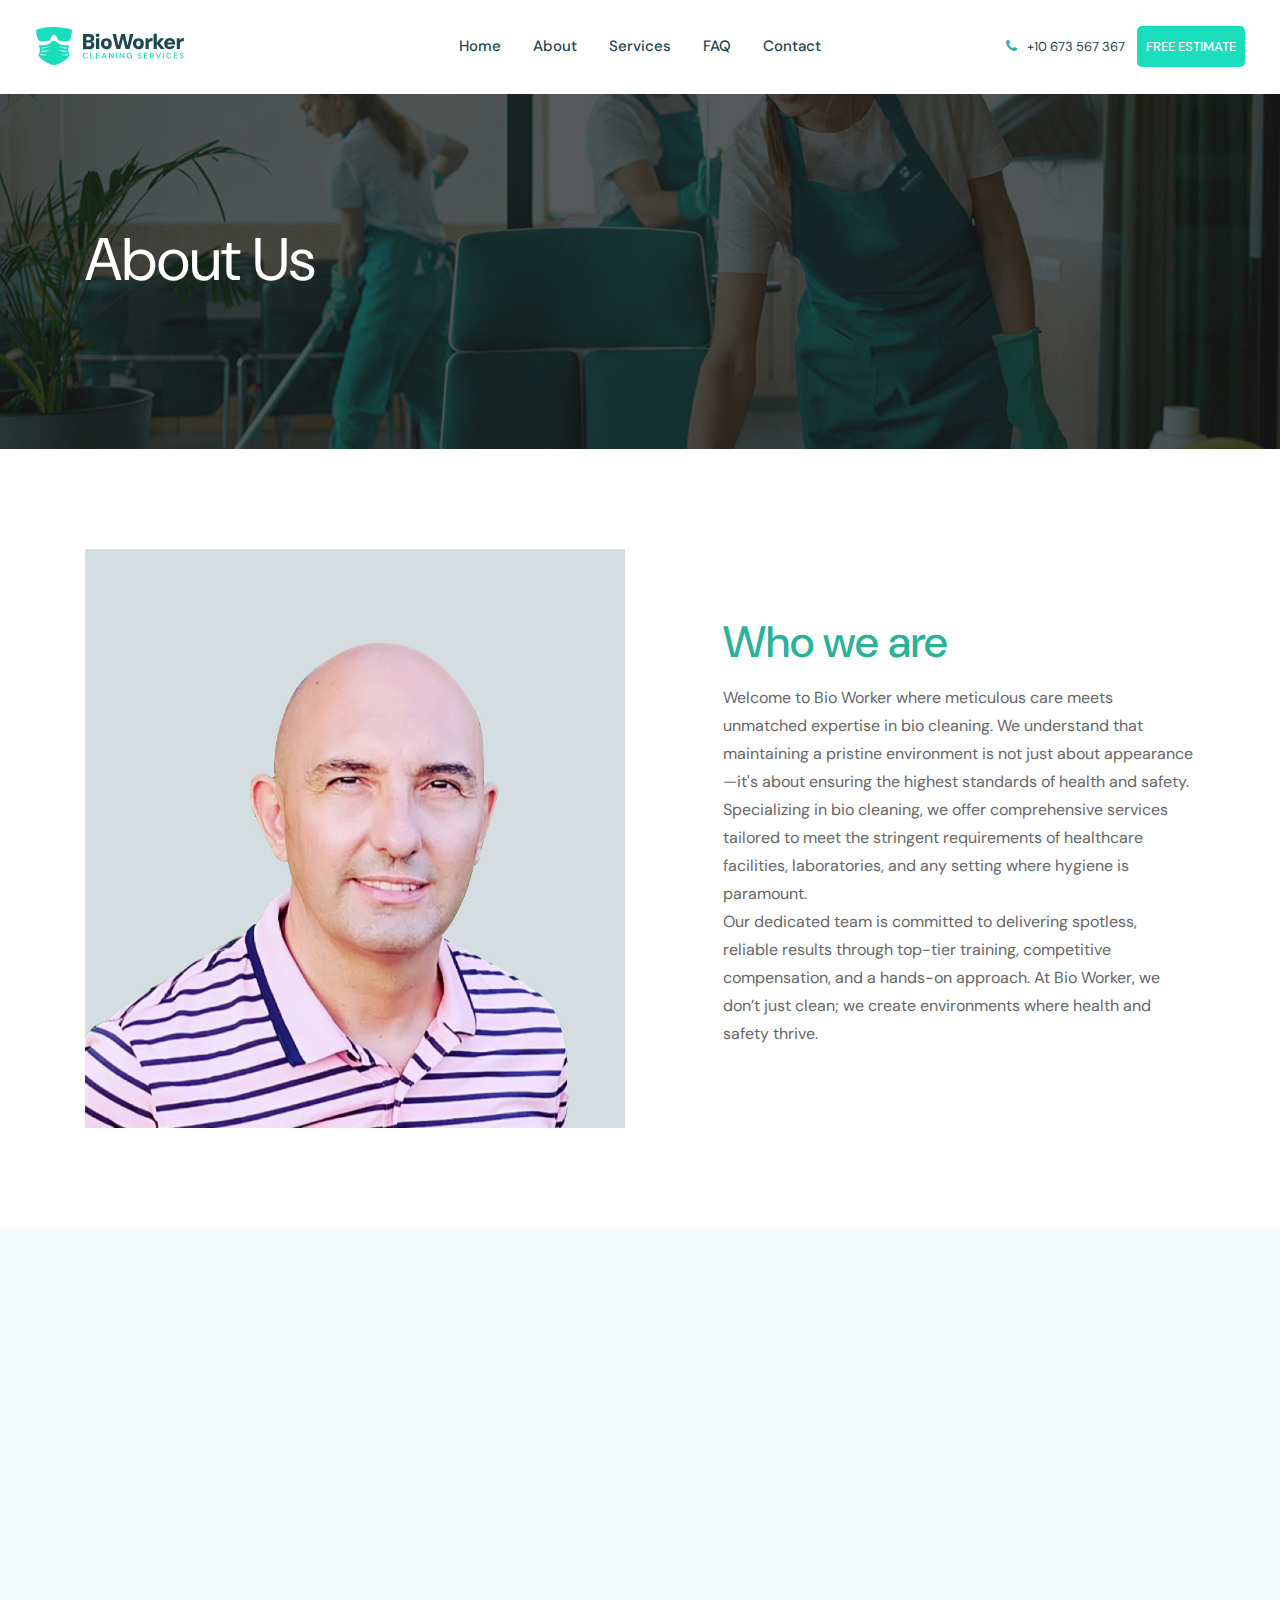
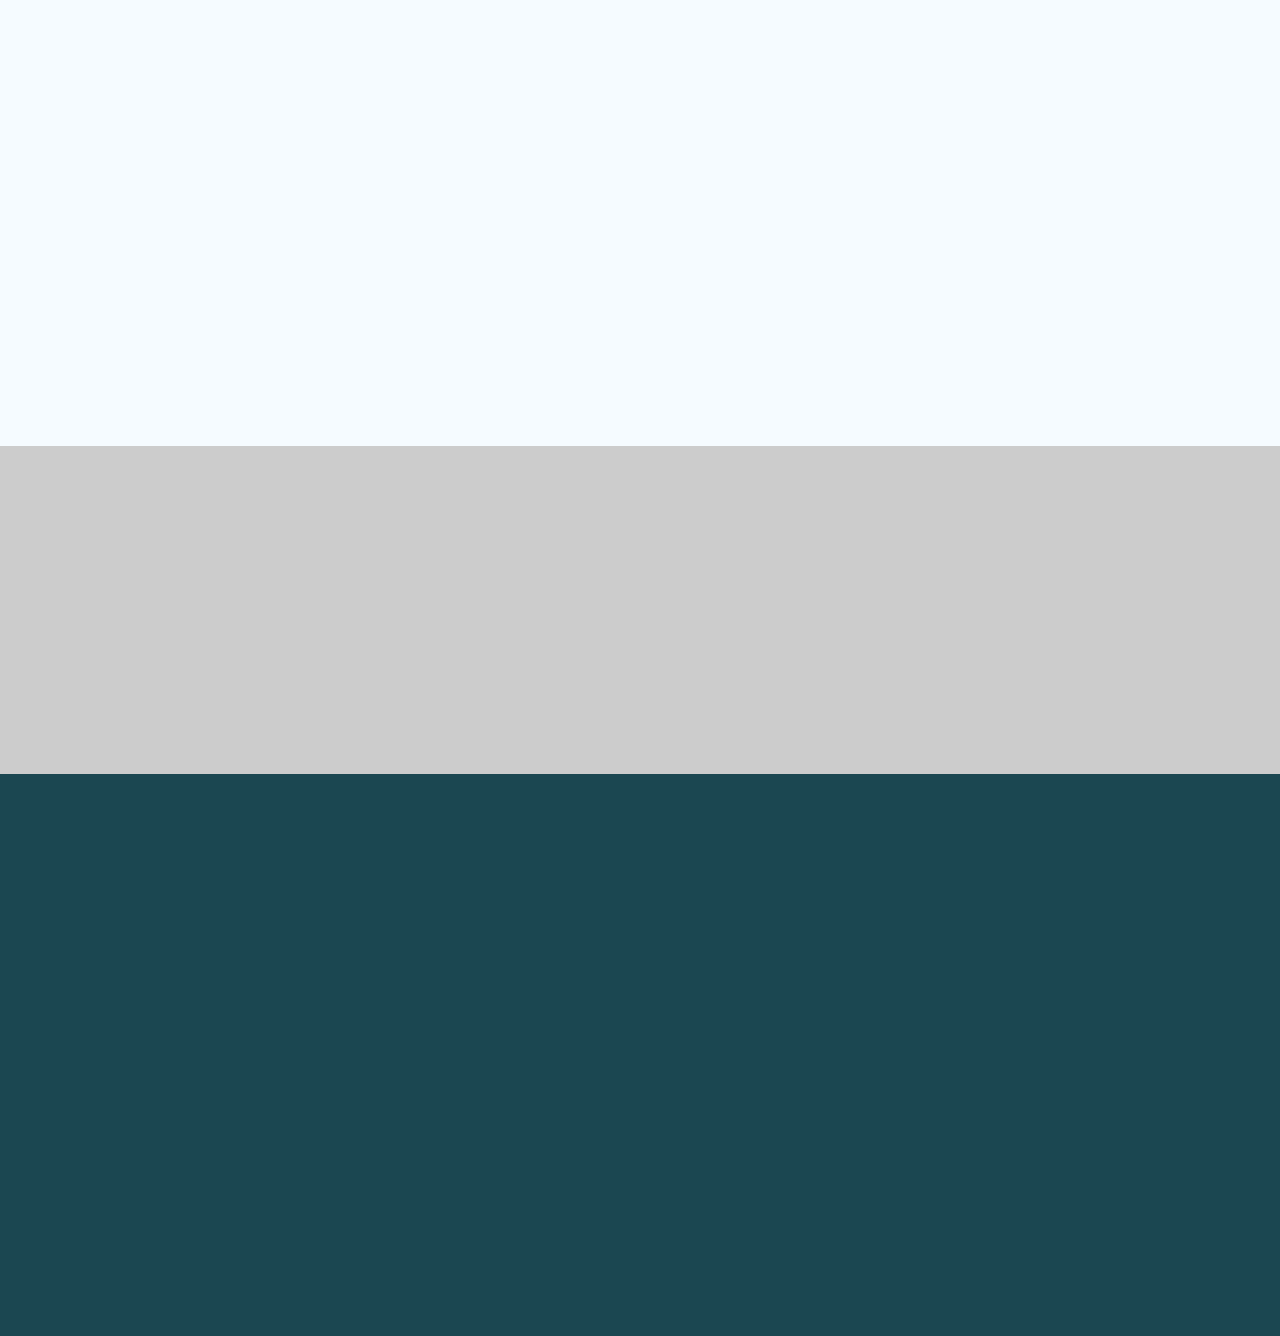
==== about.html @ 9968852c "edited" ====
<!doctype html>
<html class="no-js" lang="zxx">

<head>
    <meta charset="utf-8">
    <meta http-equiv="x-ua-compatible" content="ie=edge">
    <title>Bio Worker</title>
    <meta name="description" content="">
    <meta name="viewport" content="width=device-width, initial-scale=1">

    <!-- <link rel="manifest" href="site.webmanifest"> -->
    <link rel="shortcut icon" type="image/x-icon" href="img/favicon.png">
    <!-- Place favicon.ico in the root directory -->

    <!-- CSS here -->
    <link rel="stylesheet" href="css/bootstrap.min.css">
    <link rel="stylesheet" href="css/owl.carousel.min.css">
    <link rel="stylesheet" href="css/magnific-popup.css">
    <link rel="stylesheet" href="css/font-awesome.min.css">
    <link rel="stylesheet" href="css/themify-icons.css">
    <link rel="stylesheet" href="css/nice-select.css">
    <link rel="stylesheet" href="css/flaticon.css">
    <link rel="stylesheet" href="css/gijgo.css">
    <link rel="stylesheet" href="css/animate.min.css">
    <link rel="stylesheet" href="css/slick.css">
    <link rel="stylesheet" href="css/slicknav.css">

    <link rel="stylesheet" href="css/style.css">
    <!-- <link rel="stylesheet" href="css/responsive.css"> -->
</head>

<body>
    <!--[if lte IE 9]>
            <p class="browserupgrade">You are using an <strong>outdated</strong> browser. Please <a href="https://browsehappy.com/">upgrade your browser</a> to improve your experience and security.</p>
        <![endif]-->

    <!-- header-start -->
    <header>
        <div class="header-area ">
            <div id="sticky-header" class="main-header-area">
                <div class="container-fluid ">
                    <div class="header_bottom_border">
                        <div class="row align-items-center">
                            <div class="col-xl-3 col-lg-2">
                                <div class="logo">
                                    <a href="index.html">
                                        <img src="img/logo.svg" alt="">
                                    </a>
                                </div>
                            </div>
                            <div class="col-xl-6 col-lg-7">
                                <div class="main-menu  d-none d-lg-block">
                                    <nav>
                                        <ul id="navigation">
                                            <li><a href="index.html">home</a></li>

                                            <li><a href="about.html">about</a></li>
                                            <li><a href="service.html">services</a></li>
                                            <li><a href="FAQ.html">FAQ</a></li>
                                            <li><a href="contact.html">Contact</a></li>
                                        </ul>
                                    </nav>
                                </div>
                            </div>
                            <div class="col-xl-3 col-lg-3 d-none d-lg-block">
                                <div class="Appointment">
                                    <div class="phone_num d-none d-xl-block">
                                        <a href="#"> <i class="fa fa-phone"></i> +10 673 567 367</a>
                                    </div>
                                    <div class="d-none d-lg-block">
                                        <a class="boxed-btn4" href="apply.html">FREE ESTIMATE</a>
                                    </div>
                                </div>
                            </div>
                            <div class="col-12">
                                <div class="mobile_menu d-block d-lg-none"></div>
                            </div>
                        </div>
                    </div>

                </div>
            </div>
        </div>
    </header>
    <!-- header-end -->

    <!-- bradcam_area  -->
    <div class="bradcam_area bradcam_bg_2">
        <div class="container">
            <div class="row">
                <div class="col-xl-12">
                    <div class="bradcam_text">
                        <h3>About Us</h3>
                    </div>
                </div>
            </div>
        </div>
    </div>
    <!--/ bradcam_area  -->


    <!-- about_area_start  -->
    <div class="about_widgets plus_padding">
        <div class="container">
            <div class="row align-items-center">
                <div class="col-lg-6 col-md-6">
                    <div class="about_img wow fadeInLeft" data-wow-duration="1s" data-wow-delay=".3s">
                        <img src="img/team.jpg" alt="">
                    </div>
                </div>
                <div class="col-lg-6 col-md-6">
                    <div class="about_info pl-68">
                        <div class="section_title wow fadeInUp" data-wow-duration="1.2s" data-wow-delay=".3s">
                            <h3>Who we are</h3>
                        </div>
                        <p class="wow fadeInUp" data-wow-duration="1.2s" data-wow-delay=".4s">Welcome to Bio Worker
                            where meticulous care meets unmatched expertise in bio cleaning. We
                            understand that maintaining a pristine environment is not just about appearance—it's about
                            ensuring
                            the highest standards of health and safety.<br> Specializing in bio cleaning, we offer
                            comprehensive
                            services tailored to meet the stringent requirements of healthcare facilities, laboratories,
                            and any
                            setting where hygiene is paramount.<br> Our dedicated team is committed to delivering
                            spotless,
                            reliable results through top-tier training, competitive compensation, and a hands-on
                            approach. At
                            Bio Worker, we don’t just clean; we create environments where health and safety thrive.</p>

                        
                    </div>
                </div>
            </div>
        </div>
    </div>
    <!-- about_area_end  -->

    <div class="works_area">
        <div class="container">
            <div class="row">
                <div class="col-lg-12">
                    <div class="section_title text-center mb-90">
                        <span class="wow lightSpeedIn" data-wow-duration="1s" data-wow-delay=".1s"></span>
                        <h3 class="wow fadeInUp" data-wow-duration="1s" data-wow-delay=".2s">How it Works</h3>
                        <p class="wow fadeInUp" data-wow-duration="1s" data-wow-delay=".3s">Wherever health is crucial,
                            we will be there to guarantee it.</p>
                    </div>
                </div>
            </div>
            <div class="row">

                <div class="col-md-6 col-lg-6">
                    <div class="section_title text-center mb-90">
                        <div class="single_works wow fadeInUp" data-wow-duration="1s" data-wow-delay=".4s">
                            <span>
                                01
                            </span>
                            <h3>Commercial Cleaning Services</h3>
                            <p>BioWorker Cleaning Services provides reliable, high quality commercial
                                cleaning services for your business or office.
                                Whether you have a small office, busy store, or large commercial suite, our
                                team will ensure that your space stays hygienic and orderly</p>
                        </div>
                    </div>
                </div>
                <div class="col-md-6 col-lg-6">
                    <div class="section_title text-center mb-90">
                        <div class="single_works wow fadeInUp" data-wow-duration="1s" data-wow-delay=".5s">
                            <span>
                                02
                            </span>
                            <h3>Deep Cleaning and Disinfection Services</h3>
                            <p>Our professionally trained cleaning professionals offer same-day deep
                                cleaning services for a small fee.
                                This includes oven and fridge cleaning and cleaning windows, blinds, and
                                ceiling fans.We guarantee the work done.</p>
                        </div>
                    </div>
                </div>

            </div>
        </div>
    </div>



    <div class="apply_loan overlay">
        <div class="container">
            <div class="row align-items-center">
                <div class="col-lg-8 col-md-7">
                    <div class="loan_text wow fadeInLeft" data-wow-duration="1s" data-wow-delay=".3s">
                        <h3>Transform Your Space for<br>a Healthier Environment!</h3>
                        <h3>Get a Free Cleaning Estimate now!</h3>
                    </div>
                </div>
                <div class="col-lg-4 col-md-5">
                    <div class="loan_btn wow fadeInUp" data-wow-duration="1.2s" data-wow-delay=".4s">
                        <a class="boxed-btn3" href="apply.html">FREE ESTIMATE</a>
                    </div>
                </div>
            </div>
        </div>
    </div>

    <!-- footer start -->
    <footer class="footer">
        <div class="footer_top">
            <div class="container">
                <div class="row">
                    <div class="col-xl-4 col-md-6 col-lg-3">
                        <div class="footer_widget wow fadeInUp" data-wow-duration="1s" data-wow-delay=".3s">
                            <div class="footer_logo">
                                <a href="#">
                                    <img src="img/footer_logo.png" alt="">
                                </a>
                            </div>
                            
                            <div class="socail_links">
                                <ul>
                                    <li>
                                        <a href="#">
                                            <i class="ti-facebook"></i>
                                        </a>
                                    </li>
                                    <li>
                                        <a href="#">
                                            <i class="fa fa-google-plus"></i>
                                        </a>
                                    </li>
                                    <li>
                                        <a href="#">
                                            <i class="fa fa-twitter"></i>
                                        </a>
                                    </li>
                                    <li>
                                        <a href="#">
                                            <i class="fa fa-instagram"></i>
                                        </a>
                                    </li>
                                </ul>
                            </div>

                        </div>
                    </div>
                    <div class="col-xl-2 col-md-6 col-lg-3">
                        <div class="footer_widget wow fadeInUp" data-wow-duration="1.1s" data-wow-delay=".4s">
                            <h3 class="footer_title">
                                Contact
                            </h3>
                            <ul>
                                <li><a href="#">info@bio-worker.com</a></li>
                                <li><a href="#">+1 561 975 4056</a></li>
                                <li><a href="#">1829 Cholla Ct - 46240 - Indianapolis, IN</a></li>
                            </ul>

                        </div>
                    </div>
                    <div class="col-xl-2 col-md-6 col-lg-2">
                        <div class="footer_widget wow fadeInUp" data-wow-duration="1.2s" data-wow-delay=".5s">
                            <h3 class="footer_title">
                                Explore
                            </h3>
                            <ul>
                                <li><a href="#">About</a></li>
                                <li><a href="#">Service</a></li>
                                <li><a href="#"> Contact</a></li>
                                <li><a href="#">Support</a></li>
                            </ul>
                        </div>
                    </div>
                    <div class="col-xl-4 col-md-6 col-lg-4">
                        <div class="footer_widget wow fadeInUp" data-wow-duration="1.3s" data-wow-delay=".6s">
                            <h3 class="footer_title">
                                Have a Questions?
                            </h3>
                            <ul>
                                <li><a href="#">+10 673 567 367</a></li>
                                <li><a href="#">Bioworker@support.com</a></li>
                            </ul>
                            
                        </div>
                    </div>
                </div>
            </div>
        </div>
        <div class="copy-right_text wow fadeInUp" data-wow-duration="1.4s" data-wow-delay=".3s">
            <div class="container">
                <div class="footer_border"></div>
                <div class="row">
                    <div class="col-xl-12">
                        <p class="copy_right text-center">
                            <!-- Link back to Colorlib can't be removed. Template is licensed under CC BY 3.0. -->
Copyright &copy;<script>document.write(new Date().getFullYear());</script> All rights reserved 
<!-- Link back to Colorlib can't be removed. Template is licensed under CC BY 3.0. -->
                        </p>
                    </div>
                </div>
            </div>
        </div>
    </footer>
    <!--/ footer end  -->

    <!-- link that opens popup -->
    <!-- JS here -->
    <script src="js/vendor/modernizr-3.5.0.min.js"></script>
    <script src="js/vendor/jquery-1.12.4.min.js"></script>
    <script src="js/popper.min.js"></script>
    <script src="js/bootstrap.min.js"></script>
    <script src="js/owl.carousel.min.js"></script>
    <script src="js/isotope.pkgd.min.js"></script>
    <script src="js/ajax-form.js"></script>
    <script src="js/waypoints.min.js"></script>
    <script src="js/jquery.counterup.min.js"></script>
    <script src="js/imagesloaded.pkgd.min.js"></script>
    <script src="js/scrollIt.js"></script>
    <script src="js/jquery.scrollUp.min.js"></script>
    <script src="js/wow.min.js"></script>
    <script src="js/nice-select.min.js"></script>
    <script src="js/jquery.slicknav.min.js"></script>
    <script src="js/jquery.magnific-popup.min.js"></script>
    <script src="js/plugins.js"></script>
    <script src="js/gijgo.min.js"></script>
    <script src="js/slick.min.js"></script>



    <!--contact js-->
    <script src="js/contact.js"></script>
    <script src="js/jquery.ajaxchimp.min.js"></script>
    <script src="js/jquery.form.js"></script>
    <script src="js/jquery.validate.min.js"></script>
    <script src="js/mail-script.js"></script>


    <script src="js/main.js"></script>
</body>

</html>
---- css/themify-icons.css ----
@font-face {
	font-family: 'themify';
	src:url('../fonts/themify.eot?-fvbane');
	src:url('../fonts/themify.eot?#iefix-fvbane') format('embedded-opentype'),
		url('../fonts/themify.woff?-fvbane') format('woff'),
		url('../fonts/themify.ttf?-fvbane') format('truetype'),
		url('../fonts/themify.svg?-fvbane#themify') format('svg');
	font-weight: normal;
	font-style: normal;
}

[class^="ti-"], [class*=" ti-"] {
	font-family: 'themify';
	/* speak: none; */
	font-style: normal;
	font-weight: normal;
	font-variant: normal;
	text-transform: none;
	line-height: 1;

	/* Better Font Rendering =========== */
	-webkit-font-smoothing: antialiased;
	-moz-osx-font-smoothing: grayscale;
}

.ti-wand:before {
	content: "\e600";
}
.ti-volume:before {
	content: "\e601";
}
.ti-user:before {
	content: "\e602";
}
.ti-unlock:before {
	content: "\e603";
}
.ti-unlink:before {
	content: "\e604";
}
.ti-trash:before {
	content: "\e605";
}
.ti-thought:before {
	content: "\e606";
}
.ti-target:before {
	content: "\e607";
}
.ti-tag:before {
	content: "\e608";
}
.ti-tablet:before {
	content: "\e609";
}
.ti-star:before {
	content: "\e60a";
}
.ti-spray:before {
	content: "\e60b";
}
.ti-signal:before {
	content: "\e60c";
}
.ti-shopping-cart:before {
	content: "\e60d";
}
.ti-shopping-cart-full:before {
	content: "\e60e";
}
.ti-settings:before {
	content: "\e60f";
}
.ti-search:before {
	content: "\e610";
}
.ti-zoom-in:before {
	content: "\e611";
}
.ti-zoom-out:before {
	content: "\e612";
}
.ti-cut:before {
	content: "\e613";
}
.ti-ruler:before {
	content: "\e614";
}
.ti-ruler-pencil:before {
	content: "\e615";
}
.ti-ruler-alt:before {
	content: "\e616";
}
.ti-bookmark:before {
	content: "\e617";
}
.ti-bookmark-alt:before {
	content: "\e618";
}
.ti-reload:before {
	content: "\e619";
}
.ti-plus:before {
	content: "\e61a";
}
.ti-pin:before {
	content: "\e61b";
}
.ti-pencil:before {
	content: "\e61c";
}
.ti-pencil-alt:before {
	content: "\e61d";
}
.ti-paint-roller:before {
	content: "\e61e";
}
.ti-paint-bucket:before {
	content: "\e61f";
}
.ti-na:before {
	content: "\e620";
}
.ti-mobile:before {
	content: "\e621";
}
.ti-minus:before {
	content: "\e622";
}
.ti-medall:before {
	content: "\e623";
}
.ti-medall-alt:before {
	content: "\e624";
}
.ti-marker:before {
	content: "\e625";
}
.ti-marker-alt:before {
	content: "\e626";
}
.ti-arrow-up:before {
	content: "\e627";
}
.ti-arrow-right:before {
	content: "\e628";
}
.ti-arrow-left:before {
	content: "\e629";
}
.ti-arrow-down:before {
	content: "\e62a";
}
.ti-lock:before {
	content: "\e62b";
}
.ti-location-arrow:before {
	content: "\e62c";
}
.ti-link:before {
	content: "\e62d";
}
.ti-layout:before {
	content: "\e62e";
}
.ti-layers:before {
	content: "\e62f";
}
.ti-layers-alt:before {
	content: "\e630";
}
.ti-key:before {
	content: "\e631";
}
.ti-import:before {
	content: "\e632";
}
.ti-image:before {
	content: "\e633";
}
.ti-heart:before {
	content: "\e634";
}
.ti-heart-broken:before {
	content: "\e635";
}
.ti-hand-stop:before {
	content: "\e636";
}
.ti-hand-open:before {
	content: "\e637";
}
.ti-hand-drag:before {
	content: "\e638";
}
.ti-folder:before {
	content: "\e639";
}
.ti-flag:before {
	content: "\e63a";
}
.ti-flag-alt:before {
	content: "\e63b";
}
.ti-flag-alt-2:before {
	content: "\e63c";
}
.ti-eye:before {
	content: "\e63d";
}
.ti-export:before {
	content: "\e63e";
}
.ti-exchange-vertical:before {
	content: "\e63f";
}
.ti-desktop:before {
	content: "\e640";
}
.ti-cup:before {
	content: "\e641";
}
.ti-crown:before {
	content: "\e642";
}
.ti-comments:before {
	content: "\e643";
}
.ti-comment:before {
	content: "\e644";
}
.ti-comment-alt:before {
	content: "\e645";
}
.ti-close:before {
	content: "\e646";
}
.ti-clip:before {
	content: "\e647";
}
.ti-angle-up:before {
	content: "\e648";
}
.ti-angle-right:before {
	content: "\e649";
}
.ti-angle-left:before {
	content: "\e64a";
}
.ti-angle-down:before {
	content: "\e64b";
}
.ti-check:before {
	content: "\e64c";
}
.ti-check-box:before {
	content: "\e64d";
}
.ti-camera:before {
	content: "\e64e";
}
.ti-announcement:before {
	content: "\e64f";
}
.ti-brush:before {
	content: "\e650";
}
.ti-briefcase:before {
	content: "\e651";
}
.ti-bolt:before {
	content: "\e652";
}
.ti-bolt-alt:before {
	content: "\e653";
}
.ti-blackboard:before {
	content: "\e654";
}
.ti-bag:before {
	content: "\e655";
}
.ti-move:before {
	content: "\e656";
}
.ti-arrows-vertical:before {
	content: "\e657";
}
.ti-arrows-horizontal:before {
	content: "\e658";
}
.ti-fullscreen:before {
	content: "\e659";
}
.ti-arrow-top-right:before {
	content: "\e65a";
}
.ti-arrow-top-left:before {
	content: "\e65b";
}
.ti-arrow-circle-up:before {
	content: "\e65c";
}
.ti-arrow-circle-right:before {
	content: "\e65d";
}
.ti-arrow-circle-left:before {
	content: "\e65e";
}
.ti-arrow-circle-down:before {
	content: "\e65f";
}
.ti-angle-double-up:before {
	content: "\e660";
}
.ti-angle-double-right:before {
	content: "\e661";
}
.ti-angle-double-left:before {
	content: "\e662";
}
.ti-angle-double-down:before {
	content: "\e663";
}
.ti-zip:before {
	content: "\e664";
}
.ti-world:before {
	content: "\e665";
}
.ti-wheelchair:before {
	content: "\e666";
}
.ti-view-list:before {
	content: "\e667";
}
.ti-view-list-alt:before {
	content: "\e668";
}
.ti-view-grid:before {
	content: "\e669";
}
.ti-uppercase:before {
	content: "\e66a";
}
.ti-upload:before {
	content: "\e66b";
}
.ti-underline:before {
	content: "\e66c";
}
.ti-truck:before {
	content: "\e66d";
}
.ti-timer:before {
	content: "\e66e";
}
.ti-ticket:before {
	content: "\e66f";
}
.ti-thumb-up:before {
	content: "\e670";
}
.ti-thumb-down:before {
	content: "\e671";
}
.ti-text:before {
	content: "\e672";
}
.ti-stats-up:before {
	content: "\e673";
}
.ti-stats-down:before {
	content: "\e674";
}
.ti-split-v:before {
	content: "\e675";
}
.ti-split-h:before {
	content: "\e676";
}
.ti-smallcap:before {
	content: "\e677";
}
.ti-shine:before {
	content: "\e678";
}
.ti-shift-right:before {
	content: "\e679";
}
.ti-shift-left:before {
	content: "\e67a";
}
.ti-shield:before {
	content: "\e67b";
}
.ti-notepad:before {
	content: "\e67c";
}
.ti-server:before {
	content: "\e67d";
}
.ti-quote-right:before {
	content: "\e67e";
}
.ti-quote-left:before {
	content: "\e67f";
}
.ti-pulse:before {
	content: "\e680";
}
.ti-printer:before {
	content: "\e681";
}
.ti-power-off:before {
	content: "\e682";
}
.ti-plug:before {
	content: "\e683";
}
.ti-pie-chart:before {
	content: "\e684";
}
.ti-paragraph:before {
	content: "\e685";
}
.ti-panel:before {
	content: "\e686";
}
.ti-package:before {
	content: "\e687";
}
.ti-music:before {
	content: "\e688";
}
.ti-music-alt:before {
	content: "\e689";
}
.ti-mouse:before {
	content: "\e68a";
}
.ti-mouse-alt:before {
	content: "\e68b";
}
.ti-money:before {
	content: "\e68c";
}
.ti-microphone:before {
	content: "\e68d";
}
.ti-menu:before {
	content: "\e68e";
}
.ti-menu-alt:before {
	content: "\e68f";
}
.ti-map:before {
	content: "\e690";
}
.ti-map-alt:before {
	content: "\e691";
}
.ti-loop:before {
	content: "\e692";
}
.ti-location-pin:before {
	content: "\e693";
}
.ti-list:before {
	content: "\e694";
}
.ti-light-bulb:before {
	content: "\e695";
}
.ti-Italic:before {
	content: "\e696";
}
.ti-info:before {
	content: "\e697";
}
.ti-infinite:before {
	content: "\e698";
}
.ti-id-badge:before {
	content: "\e699";
}
.ti-hummer:before {
	content: "\e69a";
}
.ti-home:before {
	content: "\e69b";
}
.ti-help:before {
	content: "\e69c";
}
.ti-headphone:before {
	content: "\e69d";
}
.ti-harddrives:before {
	content: "\e69e";
}
.ti-harddrive:before {
	content: "\e69f";
}
.ti-gift:before {
	content: "\e6a0";
}
.ti-game:before {
	content: "\e6a1";
}
.ti-filter:before {
	content: "\e6a2";
}
.ti-files:before {
	content: "\e6a3";
}
.ti-file:before {
	content: "\e6a4";
}
.ti-eraser:before {
	content: "\e6a5";
}
.ti-envelope:before {
	content: "\e6a6";
}
.ti-download:before {
	content: "\e6a7";
}
.ti-direction:before {
	content: "\e6a8";
}
.ti-direction-alt:before {
	content: "\e6a9";
}
.ti-dashboard:before {
	content: "\e6aa";
}
.ti-control-stop:before {
	content: "\e6ab";
}
.ti-control-shuffle:before {
	content: "\e6ac";
}
.ti-control-play:before {
	content: "\e6ad";
}
.ti-control-pause:before {
	content: "\e6ae";
}
.ti-control-forward:before {
	content: "\e6af";
}
.ti-control-backward:before {
	content: "\e6b0";
}
.ti-cloud:before {
	content: "\e6b1";
}
.ti-cloud-up:before {
	content: "\e6b2";
}
.ti-cloud-down:before {
	content: "\e6b3";
}
.ti-clipboard:before {
	content: "\e6b4";
}
.ti-car:before {
	content: "\e6b5";
}
.ti-calendar:before {
	content: "\e6b6";
}
.ti-book:before {
	content: "\e6b7";
}
.ti-bell:before {
	content: "\e6b8";
}
.ti-basketball:before {
	content: "\e6b9";
}
.ti-bar-chart:before {
	content: "\e6ba";
}
.ti-bar-chart-alt:before {
	content: "\e6bb";
}
.ti-back-right:before {
	content: "\e6bc";
}
.ti-back-left:before {
	content: "\e6bd";
}
.ti-arrows-corner:before {
	content: "\e6be";
}
.ti-archive:before {
	content: "\e6bf";
}
.ti-anchor:before {
	content: "\e6c0";
}
.ti-align-right:before {
	content: "\e6c1";
}
.ti-align-left:before {
	content: "\e6c2";
}
.ti-align-justify:before {
	content: "\e6c3";
}
.ti-align-center:before {
	content: "\e6c4";
}
.ti-alert:before {
	content: "\e6c5";
}
.ti-alarm-clock:before {
	content: "\e6c6";
}
.ti-agenda:before {
	content: "\e6c7";
}
.ti-write:before {
	content: "\e6c8";
}
.ti-window:before {
	content: "\e6c9";
}
.ti-widgetized:before {
	content: "\e6ca";
}
.ti-widget:before {
	content: "\e6cb";
}
.ti-widget-alt:before {
	content: "\e6cc";
}
.ti-wallet:before {
	content: "\e6cd";
}
.ti-video-clapper:before {
	content: "\e6ce";
}
.ti-video-camera:before {
	content: "\e6cf";
}
.ti-vector:before {
	content: "\e6d0";
}
.ti-themify-logo:before {
	content: "\e6d1";
}
.ti-themify-favicon:before {
	content: "\e6d2";
}
.ti-themify-favicon-alt:before {
	content: "\e6d3";
}
.ti-support:before {
	content: "\e6d4";
}
.ti-stamp:before {
	content: "\e6d5";
}
.ti-split-v-alt:before {
	content: "\e6d6";
}
.ti-slice:before {
	content: "\e6d7";
}
.ti-shortcode:before {
	content: "\e6d8";
}
.ti-shift-right-alt:before {
	content: "\e6d9";
}
.ti-shift-left-alt:before {
	content: "\e6da";
}
.ti-ruler-alt-2:before {
	content: "\e6db";
}
.ti-receipt:before {
	content: "\e6dc";
}
.ti-pin2:before {
	content: "\e6dd";
}
.ti-pin-alt:before {
	content: "\e6de";
}
.ti-pencil-alt2:before {
	content: "\e6df";
}
.ti-palette:before {
	content: "\e6e0";
}
.ti-more:before {
	content: "\e6e1";
}
.ti-more-alt:before {
	content: "\e6e2";
}
.ti-microphone-alt:before {
	content: "\e6e3";
}
.ti-magnet:before {
	content: "\e6e4";
}
.ti-line-double:before {
	content: "\e6e5";
}
.ti-line-dotted:before {
	content: "\e6e6";
}
.ti-line-dashed:before {
	content: "\e6e7";
}
.ti-layout-width-full:before {
	content: "\e6e8";
}
.ti-layout-width-default:before {
	content: "\e6e9";
}
.ti-layout-width-default-alt:before {
	content: "\e6ea";
}
.ti-layout-tab:before {
	content: "\e6eb";
}
.ti-layout-tab-window:before {
	content: "\e6ec";
}
.ti-layout-tab-v:before {
	content: "\e6ed";
}
.ti-layout-tab-min:before {
	content: "\e6ee";
}
.ti-layout-slider:before {
	content: "\e6ef";
}
.ti-layout-slider-alt:before {
	content: "\e6f0";
}
.ti-layout-sidebar-right:before {
	content: "\e6f1";
}
.ti-layout-sidebar-none:before {
	content: "\e6f2";
}
.ti-layout-sidebar-left:before {
	content: "\e6f3";
}
.ti-layout-placeholder:before {
	content: "\e6f4";
}
.ti-layout-menu:before {
	content: "\e6f5";
}
.ti-layout-menu-v:before {
	content: "\e6f6";
}
.ti-layout-menu-separated:before {
	content: "\e6f7";
}
.ti-layout-menu-full:before {
	content: "\e6f8";
}
.ti-layout-media-right-alt:before {
	content: "\e6f9";
}
.ti-layout-media-right:before {
	content: "\e6fa";
}
.ti-layout-media-overlay:before {
	content: "\e6fb";
}
.ti-layout-media-overlay-alt:before {
	content: "\e6fc";
}
.ti-layout-media-overlay-alt-2:before {
	content: "\e6fd";
}
.ti-layout-media-left-alt:before {
	content: "\e6fe";
}
.ti-layout-media-left:before {
	content: "\e6ff";
}
.ti-layout-media-center-alt:before {
	content: "\e700";
}
.ti-layout-media-center:before {
	content: "\e701";
}
.ti-layout-list-thumb:before {
	content: "\e702";
}
.ti-layout-list-thumb-alt:before {
	content: "\e703";
}
.ti-layout-list-post:before {
	content: "\e704";
}
.ti-layout-list-large-image:before {
	content: "\e705";
}
.ti-layout-line-solid:before {
	content: "\e706";
}
.ti-layout-grid4:before {
	content: "\e707";
}
.ti-layout-grid3:before {
	content: "\e708";
}
.ti-layout-grid2:before {
	content: "\e709";
}
.ti-layout-grid2-thumb:before {
	content: "\e70a";
}
.ti-layout-cta-right:before {
	content: "\e70b";
}
.ti-layout-cta-left:before {
	content: "\e70c";
}
.ti-layout-cta-center:before {
	content: "\e70d";
}
.ti-layout-cta-btn-right:before {
	content: "\e70e";
}
.ti-layout-cta-btn-left:before {
	content: "\e70f";
}
.ti-layout-column4:before {
	content: "\e710";
}
.ti-layout-column3:before {
	content: "\e711";
}
.ti-layout-column2:before {
	content: "\e712";
}
.ti-layout-accordion-separated:before {
	content: "\e713";
}
.ti-layout-accordion-merged:before {
	content: "\e714";
}
.ti-layout-accordion-list:before {
	content: "\e715";
}
.ti-ink-pen:before {
	content: "\e716";
}
.ti-info-alt:before {
	content: "\e717";
}
.ti-help-alt:before {
	content: "\e718";
}
.ti-headphone-alt:before {
	content: "\e719";
}
.ti-hand-point-up:before {
	content: "\e71a";
}
.ti-hand-point-right:before {
	content: "\e71b";
}
.ti-hand-point-left:before {
	content: "\e71c";
}
.ti-hand-point-down:before {
	content: "\e71d";
}
.ti-gallery:before {
	content: "\e71e";
}
.ti-face-smile:before {
	content: "\e71f";
}
.ti-face-sad:before {
	content: "\e720";
}
.ti-credit-card:before {
	content: "\e721";
}
.ti-control-skip-forward:before {
	content: "\e722";
}
.ti-control-skip-backward:before {
	content: "\e723";
}
.ti-control-record:before {
	content: "\e724";
}
.ti-control-eject:before {
	content: "\e725";
}
.ti-comments-smiley:before {
	content: "\e726";
}
.ti-brush-alt:before {
	content: "\e727";
}
.ti-youtube:before {
	content: "\e728";
}
.ti-vimeo:before {
	content: "\e729";
}
.ti-twitter:before {
	content: "\e72a";
}
.ti-time:before {
	content: "\e72b";
}
.ti-tumblr:before {
	content: "\e72c";
}
.ti-skype:before {
	content: "\e72d";
}
.ti-share:before {
	content: "\e72e";
}
.ti-share-alt:before {
	content: "\e72f";
}
.ti-rocket:before {
	content: "\e730";
}
.ti-pinterest:before {
	content: "\e731";
}
.ti-new-window:before {
	content: "\e732";
}
.ti-microsoft:before {
	content: "\e733";
}
.ti-list-ol:before {
	content: "\e734";
}
.ti-linkedin:before {
	content: "\e735";
}
.ti-layout-sidebar-2:before {
	content: "\e736";
}
.ti-layout-grid4-alt:before {
	content: "\e737";
}
.ti-layout-grid3-alt:before {
	content: "\e738";
}
.ti-layout-grid2-alt:before {
	content: "\e739";
}
.ti-layout-column4-alt:before {
	content: "\e73a";
}
.ti-layout-column3-alt:before {
	content: "\e73b";
}
.ti-layout-column2-alt:before {
	content: "\e73c";
}
.ti-instagram:before {
	content: "\e73d";
}
.ti-google:before {
	content: "\e73e";
}
.ti-github:before {
	content: "\e73f";
}
.ti-flickr:before {
	content: "\e740";
}
.ti-facebook:before {
	content: "\e741";
}
.ti-dropbox:before {
	content: "\e742";
}
.ti-dribbble:before {
	content: "\e743";
}
.ti-apple:before {
	content: "\e744";
}
.ti-android:before {
	content: "\e745";
}
.ti-save:before {
	content: "\e746";
}
.ti-save-alt:before {
	content: "\e747";
}
.ti-yahoo:before {
	content: "\e748";
}
.ti-wordpress:before {
	content: "\e749";
}
.ti-vimeo-alt:before {
	content: "\e74a";
}
.ti-twitter-alt:before {
	content: "\e74b";
}
.ti-tumblr-alt:before {
	content: "\e74c";
}
.ti-trello:before {
	content: "\e74d";
}
.ti-stack-overflow:before {
	content: "\e74e";
}
.ti-soundcloud:before {
	content: "\e74f";
}
.ti-sharethis:before {
	content: "\e750";
}
.ti-sharethis-alt:before {
	content: "\e751";
}
.ti-reddit:before {
	content: "\e752";
}
.ti-pinterest-alt:before {
	content: "\e753";
}
.ti-microsoft-alt:before {
	content: "\e754";
}
.ti-linux:before {
	content: "\e755";
}
.ti-jsfiddle:before {
	content: "\e756";
}
.ti-joomla:before {
	content: "\e757";
}
.ti-html5:before {
	content: "\e758";
}
.ti-flickr-alt:before {
	content: "\e759";
}
.ti-email:before {
	content: "\e75a";
}
.ti-drupal:before {
	content: "\e75b";
}
.ti-dropbox-alt:before {
	content: "\e75c";
}
.ti-css3:before {
	content: "\e75d";
}
.ti-rss:before {
	content: "\e75e";
}
.ti-rss-alt:before {
	content: "\e75f";
}
---- css/nice-select.css ----
.nice-select {
  -webkit-tap-highlight-color: transparent;
  background-color: #fff;
  border-radius: 5px;
  border: solid 1px #e8e8e8;
  box-sizing: border-box;
  clear: both;
  cursor: pointer;
  display: block;
  float: left;
  font-family: inherit;
  font-size: 14px;
  font-weight: normal;
  height: 42px;
  line-height: 40px;
  outline: none;
  padding-left: 18px;
  padding-right: 30px;
  position: relative;
  text-align: left !important;
  -webkit-transition: all 0.2s ease-in-out;
  transition: all 0.2s ease-in-out;
  -webkit-user-select: none;
     -moz-user-select: none;
      -ms-user-select: none;
          user-select: none;
  white-space: nowrap;
  width: auto; }
  .nice-select:hover {
    border-color: #dbdbdb; }
  .nice-select:active, .nice-select.open, .nice-select:focus {
    border-color: #999; }


  .nice-select.disabled {
    border-color: #ededed;
    color: #999;
    pointer-events: none; }
    .nice-select.disabled:after {
      border-color: #cccccc; }
  .nice-select.wide {
    width: 100%; }
    .nice-select.wide .list {
      left: 0 !important;
      right: 0 !important; }
  .nice-select.right {
    float: right; }
    .nice-select.right .list {
      left: auto;
      right: 0; }
  .nice-select.small {
    font-size: 12px;
    height: 36px;
    line-height: 34px; }
    .nice-select.small:after {
      height: 4px;
      width: 4px; }
    .nice-select.small .option {
      line-height: 34px;
      min-height: 34px; }
  .nice-select .list {
    background-color: #fff;
    border-radius: 5px;
    box-shadow: 0 0 0 1px rgba(68, 68, 68, 0.11);
    box-sizing: border-box;
    margin-top: 4px;
    opacity: 0;
    overflow: hidden;
    padding: 0;
    pointer-events: none;
    position: absolute;
    top: 100%;
    left: 0;
    -webkit-transform-origin: 50% 0;
        -ms-transform-origin: 50% 0;
            transform-origin: 50% 0;
    -webkit-transform: scale(0.75) translateY(-21px);
        -ms-transform: scale(0.75) translateY(-21px);
            transform: scale(0.75) translateY(-21px);
    -webkit-transition: all 0.2s cubic-bezier(0.5, 0, 0, 1.25), opacity 0.15s ease-out;
    transition: all 0.2s cubic-bezier(0.5, 0, 0, 1.25), opacity 0.15s ease-out;
    z-index: 9; }
    .nice-select .list:hover .option:not(:hover) {
      background-color: transparent !important; }
  .nice-select .option {
    cursor: pointer;
    font-weight: 400;
    line-height: 40px;
    list-style: none;
    min-height: 40px;
    outline: none;
    padding-left: 18px;
    padding-right: 29px;
    text-align: left;
    -webkit-transition: all 0.2s;
    transition: all 0.2s; }
    .nice-select .option:hover, .nice-select .option.focus, .nice-select .option.selected.focus {
      background-color: #f6f6f6; }
    .nice-select .option.selected {
      font-weight: bold; }
    .nice-select .option.disabled {
      background-color: transparent;
      color: #999;
      cursor: default; }

.no-csspointerevents .nice-select .list {
  display: none; }

.no-csspointerevents .nice-select.open .list {
  display: block; }





  /* ,,,,,,,,,,,,,,,, */


  .nice-select:after {
    content: "\e64b";
    display: block;
    height: 5px;
    margin-top: -5px;
    pointer-events: none;
    position: absolute;
    right: 30px;
    top: 8px;
    transition: all 0.15s ease-in-out;
    width: 5px;
    font-family: 'themify';
    color: #ddd; }

    .nice-select.open:after {
 }
    .nice-select.open .list {
      opacity: 1;
      pointer-events: auto;
      -webkit-transform: scale(1) translateY(0);
          -ms-transform: scale(1) translateY(0);
              transform: scale(1) translateY(0); }
---- css/flaticon.css ----
/*
  	Flaticon icon font: Flaticon
  	Creation date: 25/12/2019 06:08
  	*/

@font-face {
  font-family: "Flaticon";
  src: url("../fonts/Flaticon.eot");
  src: url("../fonts/Flaticon.eot?#iefix") format("embedded-opentype"),
       url("../fonts/Flaticon.woff2") format("woff2"),
       url("../fonts/Flaticon.woff") format("woff"),
       url("../fonts/Flaticon.ttf") format("truetype"),
       url("../fonts/Flaticon.svg#Flaticon") format("svg");
  font-weight: normal;
  font-style: normal;
}

@media screen and (-webkit-min-device-pixel-ratio:0) {
  @font-face {
    font-family: "Flaticon";
    src: url("../fonts/Flaticon.svg#Flaticon") format("svg");
  }
}

[class^="flaticon-"]:before, [class*=" flaticon-"]:before,
[class^="flaticon-"]:after, [class*=" flaticon-"]:after {   
  font-family: Flaticon;
font-style: normal;
}

.flaticon-quote:before { content: "\f100"; }
---- css/gijgo.css ----
.gj-button {
    background-color: #f5f5f5;
    border: 1px solid #ddd;
    color: #000;
    border-radius: 3px;
    padding: 6px 10px;
    cursor: pointer;
}

.gj-unselectable {
    -webkit-touch-callout: none;
    -webkit-user-select: none;
    -khtml-user-select: none;
    -moz-user-select: none;
    -ms-user-select: none;
    user-select: none;
}

.gj-row {
    display: -webkit-box;
    display: -ms-flexbox;
    display: flex;
    -ms-flex-wrap: wrap;
    flex-wrap: wrap;
}

.gj-margin-left-5 {
    margin-left: 5px;
}

.gj-margin-left-10 {
    margin-left: 10px;
}

.gj-width-full {
    width: 100%;
}

.gj-cursor-pointer {
    cursor: pointer;
}

.gj-text-align-center {
    text-align: center;
}

.gj-font-size-16 {
    font-size: 16px;
}

.gj-hidden {
    display: none;
}

/** Material Design */
.gj-button-md {
    background: 0 0;
    border: none;
    border-radius: 2px;
    color: rgba(0, 0, 0, 0.87);
    position: relative;
    height: 36px;
    margin: 0;
    min-width: 64px;
    padding: 0 16px;
    display: inline-block;
    font-family: "DM Sans", sans-serif;
    font-size: 1rem;
    font-weight: 500;
    text-transform: uppercase;
    letter-spacing: 0;
    overflow: hidden;
    will-change: box-shadow;
    transition: box-shadow .2s cubic-bezier(.4,0,1,1),background-color .2s cubic-bezier(.4,0,.2,1),color .2s cubic-bezier(.4,0,.2,1);
    outline: none;
    cursor: pointer;
    text-decoration: none;
    text-align: center;
    line-height: 36px;
    vertical-align: middle;
    overflow: hidden;
    -webkit-user-select: none;
    -moz-user-select: none;
    -ms-user-select: none;
    user-select: none;
}

.gj-button-md:hover {
    background-color: rgba(158,158,158,.2);
}

.gj-button-md:disabled {
    color: rgba(0,0,0,.26);
    background: 0 0;
}

.gj-button-md .material-icons,
.gj-button-md .gj-icon {
    vertical-align: middle;
    /*font-size: 1.3rem;
    margin-right: 4px;*/
}

.gj-button-md.gj-button-md-icon {
    width: 24px;
    height: 31px;
    min-width: 24px;
    padding: 0px;
    display: table;
}

.gj-button-md.gj-button-md-icon .material-icons,
.gj-button-md.gj-button-md-icon .gj-icon {
    display: table-cell;
    margin-right: 0px;
    width: 24px;
    height: 24px;
}

.gj-button-md.active {
    background-color: rgba(158,158,158,.4);
}

.gj-button-md-group {
    position: relative;
    display: inline-block;
    vertical-align: middle;
}

.gj-textbox-md {
    border: none;
    border-bottom: 1px solid rgba(0,0,0,.42);
    display: block;
    font-family: "DM Sans", sans-serif;
    font-size: 16px;
    line-height: 16px;
    padding: 4px 0px;
    margin: 0;
    width: 100%;
    background: 0 0;
    text-align: left;
    color: rgba(0,0,0,.87);
}

.gj-textbox-md:focus,
.gj-textbox-md:active {
    border-bottom: 2px solid rgba(0,0,0,.42);
    outline: none;
}

.gj-textbox-md::placeholder {
    color: #8e8e8e;
}

.gj-textbox-md:-ms-input-placeholder {
    color: #8e8e8e;
}

.gj-textbox-md::-ms-input-placeholder {
    color: #8e8e8e;
}

.gj-md-spacer-24 {
    min-width: 24px;
    width: 24px;
    display: inline-block;
}

.gj-md-spacer-32 {
    min-width: 32px;
    width: 32px;
    display: inline-block;
}

.gj-modal {
    position: fixed;
    top: 0;
    right: 0;
    bottom: 0;
    left: 0;
    z-index: 1203;
    display: none;
    overflow: hidden;
    -webkit-overflow-scrolling: touch;
    outline: 0;
    background-color: rgba(0, 0, 0, 0.54118);
    transition: 200ms ease opacity;
    will-change: opacity;
}

/* List */
ul.gj-list li [data-role="wrapper"] {
    display: table;
    width: 100%;
}

ul.gj-list li [data-role="checkbox"] {
    display: table-cell;
    vertical-align:middle;
    text-align:center;
}

ul.gj-list li [data-role="image"] {
    display: table-cell;
    vertical-align:middle;
    text-align:center;
}

ul.gj-list li [data-role="display"] {
    display: table-cell;
    vertical-align:middle;
    cursor: pointer;
}

ul.gj-list li [data-role="display"]:empty:before {
  content: "\200b"; /* unicode zero width space character */
}

/* List - Bootstrap */
ul.gj-list-bootstrap {
    padding-left: 0px;
    margin-bottom: 0px;
}

ul.gj-list-bootstrap li {
    padding: 0px;
}

ul.gj-list-bootstrap li [data-role="wrapper"] {
    padding: 0px 10px;
}

ul.gj-list-bootstrap li [data-role="checkbox"] {
    width: 24px;
    padding: 3px;
}

ul.gj-list-bootstrap li [data-role="image"] {
    width: 24px;
    height: 24px;
}

ul.gj-list-bootstrap li [data-role="display"] {
    padding: 8px 0px 8px 4px;
}

.list-group-item.active ul li, .list-group-item.active:focus ul li, .list-group-item.active:hover ul li {
    text-shadow: none;
    color:initial;
}

/* List - Material Design */
ul.gj-list-md {
    padding: 0px;
    list-style: none;
    list-style-type: none;
    line-height: 24px;
    letter-spacing: 0;
    color: #616161; /* Gray 700 */
}

ul.gj-list-md li {
    display: list-item;
    list-style-type: none;
    padding: 0px;
    min-height: unset;
    box-sizing: border-box;
    align-items: center;
    cursor: default;
    overflow: hidden;

    font-family: "DM Sans", sans-serif;
    font-size: 16px;
    font-weight: 400;
    letter-spacing: .04em;
    line-height: 1;
    
    -webkit-flex-direction: row;
    -ms-flex-direction: row;
    flex-direction: row;
    -webkit-flex-wrap: nowrap;
    -ms-flex-wrap: nowrap;
    flex-wrap: nowrap;
}

ul.gj-list-md li [data-role="checkbox"] {
    height: 24px;
    width: 24px;
}

ul.gj-list-md li [data-role="image"] {
    height: 24px;
    width: 24px;
}

ul.gj-list-md li [data-role="display"] {
    padding: 8px 0px 8px 5px;
    order: 0;
    flex-grow: 2;
    text-decoration: none;
    box-sizing: border-box;
    align-items: center;
    text-align: left;
    color: rgba(0,0,0,.87);
}

ul.gj-list-md li.disabled>[data-role="wrapper"]>[data-role="display"] {
    color: #9E9E9E; /* Gray 500 */
}

.gj-list-md-active {
    background: #e0e0e0;
    color: #3f51b5;
}


/* Picker */
.gj-picker {
    position: absolute;
    z-index: 1203;
    background-color: #fff;
}

.gj-picker .selected {
    color: #fff;
}

/* Material Design */
.gj-picker-md {
    font-family: "DM Sans", sans-serif;
    font-size: 16px;
    font-weight: 400;
    letter-spacing: .04em;
    line-height: 1;
    color: rgba(0,0,0,.87);
    border: 1px solid #E0E0E0;
}

.gj-modal .gj-picker-md {
    border: 0px;
}

.gj-picker-md [role="header"] {
    color: rgba(255, 255, 255, 0.54);
    display: flex;
    background: #2196f3;
    align-items: baseline;
    user-select: none;
    justify-content: center;
}

.gj-picker-md [role="footer"] {
    float: right;
    padding: 10px;
}

.gj-picker-md [role="footer"] button.gj-button-md {
    color: #2196f3;
    font-weight: bold;
    font-size: 13px;
}

/* Bootstrap */
.gj-picker-bootstrap {
    border-radius: 4px;
    border: 1px solid #E0E0E0;
}

.gj-picker-bootstrap .selected {
    color: #888;
}

.gj-picker-bootstrap [role="header"] {
    background: #eee;
    color: #AAA;
}
@font-face {
    font-family: 'gijgo-material';
    src: url('../fonts/gijgo-material.eot?235541');
    src: url('../fonts/gijgo-material.eot?235541#iefix') format('embedded-opentype'), url('../fonts/gijgo-material.ttf?235541') format('truetype'), url('../fonts/gijgo-material.woff?235541') format('woff'), url('../fonts/gijgo-material.svg?235541#gijgo-material') format('svg');
    font-weight: normal;
    font-style: normal;
}

.gj-icon {
    /* use !important to prevent issues with browser extensions that change fonts */
    font-family: 'gijgo-material' !important;
    font-size: 24px;
    speak: none;
    font-style: normal;
    font-weight: normal;
    font-variant: normal;
    text-transform: none;
    line-height: 1;
    /* Enable Ligatures ================ */
    letter-spacing: 0;
    -webkit-font-feature-settings: "liga";
    -moz-font-feature-settings: "liga=1";
    -moz-font-feature-settings: "liga";
    -ms-font-feature-settings: "liga" 1;
    font-feature-settings: "liga";
    -webkit-font-variant-ligatures: discretionary-ligatures;
    font-variant-ligatures: discretionary-ligatures;
    /* Better Font Rendering =========== */
    -webkit-font-smoothing: antialiased;
    -moz-osx-font-smoothing: grayscale;
}

.gj-icon.undo:before {
    content: "\e900";
}

.gj-icon.vertical-align-top:before {
    content: "\e901";
}

.gj-icon.vertical-align-center:before {
    content: "\e902";
}

.gj-icon.vertical-align-bottom:before {
    content: "\e903";
}

.gj-icon.arrow-dropup:before {
    content: "\e904";
}

.gj-icon.clock:before {
    content: "\e905";
}

.gj-icon.refresh:before {
    content: "\e906";
}

.gj-icon.last-page:before {
    content: "\e907";
}

.gj-icon.first-page:before {
    content: "\e908";
}

.gj-icon.cancel:before {
    content: "\e909";
}

.gj-icon.clear:before {
    content: "\e90a";
}

.gj-icon.check-circle:before {
    content: "\e90b";
}

.gj-icon.delete:before {
    content: "\e90c";
}

.gj-icon.arrow-upward:before {
    content: "\e90d";
}

.gj-icon.arrow-forward:before {
    content: "\e90e";
}

.gj-icon.arrow-downward:before {
    content: "\e90f";
}

.gj-icon.arrow-back:before {
    content: "\e910";
}

.gj-icon.list-numbered:before {
    content: "\e911";
}

.gj-icon.list-bulleted:before {
    content: "\e912";
}

.gj-icon.indent-increase:before {
    content: "\e913";
}

.gj-icon.indent-decrease:before {
    content: "\e914";
}

.gj-icon.redo:before {
    content: "\e915";
}

.gj-icon.align-right:before {
    content: "\e916";
}

.gj-icon.align-left:before {
    content: "\e917";
}

.gj-icon.align-justify:before {
    content: "\e918";
}

.gj-icon.align-center:before {
    content: "\e919";
}

.gj-icon.strikethrough:before {
    content: "\e91a";
}

.gj-icon.italic:before {
    content: "\e91b";
}

.gj-icon.underlined:before {
    content: "\e91c";
}

.gj-icon.bold:before {
    content: "\e91d";
}

.gj-icon.arrow-dropdown:before {
    content: "\e91e";
}

.gj-icon.done:before {
    content: "\e91f";
}

.gj-icon.pencil:before {
    content: "\e920";
}

.gj-icon.minus:before {
    content: "\e921";
}

.gj-icon.plus:before {
    content: "\e922";
}

.gj-icon.chevron-up:before {
    content: "\e923";
}

.gj-icon.chevron-right:before {
    content: "\e924";
}

.gj-icon.chevron-down:before {
    content: "\e925";
}

.gj-icon.chevron-left:before {
    content: "\e926";
}

.gj-icon.event:before {
    content: "\e927";
}
.gj-draggable {
    cursor: move;
}
.gj-resizable-handle {
    position: absolute;
    font-size: 0.1px;
    display: block;
    -ms-touch-action: none;
    touch-action: none;
    z-index: 1203;
}

.gj-resizable-n {
    cursor: n-resize;
    height: 7px;
    width: 100%;
    top: -5px;
    left: 0;
}
.gj-resizable-e {
    cursor: e-resize;
    width: 7px;
    right: -5px;
    top: 0;
    height: 100%;
}
.gj-resizable-s {
    cursor: s-resize;
    height: 7px;
    width: 100%;
    bottom: -5px;
    left: 0;
}
.gj-resizable-w {
	cursor: w-resize;
	width: 7px;
	left: -5px;
	top: 0;
	height: 100%;
}
.gj-resizable-se {
	cursor: se-resize;
	width: 12px;
	height: 12px;
	right: 1px;
	bottom: 1px;
}
.gj-resizable-sw {
	cursor: sw-resize;
	width: 9px;
	height: 9px;
	left: -5px;
	bottom: -5px;
}
.gj-resizable-nw {
	cursor: nw-resize;
	width: 9px;
	height: 9px;
	left: -5px;
	top: -5px;
}
.gj-resizable-ne {
	cursor: ne-resize;
	width: 9px;
	height: 9px;
	right: -5px;
	top: -5px;
}

.gj-dialog-footer {
    position: absolute;
    bottom: 0px;
    width: 100%;
    margin-top: 0px;
}

.gj-dialog-scrollable [data-role="body"] {
    overflow-x: hidden;
    overflow-y: scroll;
}

/** Bootstrap 3 **/
.gj-dialog-bootstrap {
    overflow: hidden;
    z-index: 1202;
}

.gj-dialog-bootstrap [data-role="title"] {
    display: inline;
}
.gj-dialog-bootstrap [data-role="close"] {
    line-height: 1.42857143;
}

/** Bootstrap 4 **/
.gj-dialog-bootstrap4 {
    overflow: hidden;
    z-index: 1202;
}

.gj-dialog-bootstrap4 [data-role="title"] {
    display: inline;
}
.gj-dialog-bootstrap4 [data-role="close"] {
    line-height: 1.5;
}

/** Material Design **/
.gj-dialog-md {
    background-color: #FFF;
    overflow: hidden;
    border: none;
    box-shadow: 0 11px 15px -7px rgba(0,0,0,.2), 0 24px 38px 3px rgba(0,0,0,.14), 0 9px 46px 8px rgba(0,0,0,.12);
    box-sizing: border-box;
    position: relative;
    display: -webkit-box;
    display: -webkit-flex;
    display: -ms-flexbox;
    display: flex;
    -webkit-box-orient: vertical;
    -webkit-box-direction: normal;
    -webkit-flex-direction: column;
    -ms-flex-direction: column;
    flex-direction: column;
    -webkit-background-clip: padding-box;
    background-clip: padding-box;
    outline: 0;
    z-index: 1202;
}

.gj-dialog-md-header {
    padding: 24px 24px 0px 24px;
    font-family: "DM Sans", sans-serif;
}

.gj-dialog-md-title {
    margin: 0;
    font-weight: 400;
    display: inline;
    line-height: 28px;
    font-size: 20px;
}

.gj-dialog-md-close {
    -webkit-appearance: none;
    padding: 0;
    cursor: pointer;
    background: 0 0;
    border: 0;
    float: right;
    line-height: 28px;
    font-size: 28px;
}

.gj-dialog-md-body {
    padding: 20px 24px 24px 24px;
    color: rgba(0,0,0,.54);
    font-family: "DM Sans", sans-serif;
    font-size: 14px;
    font-weight: 400;
    line-height: 20px;
}

.gj-dialog-md-footer {
    padding: 8px 8px 8px 24px;
    display: -webkit-flex;
    display: -ms-flexbox;
    display: flex;
    -webkit-flex-direction: row-reverse;
    -ms-flex-direction: row-reverse;
    flex-direction: row-reverse;
    -webkit-flex-wrap: wrap;
    -ms-flex-wrap: wrap;
    flex-wrap: wrap;

    box-sizing: border-box;
}

.gj-dialog-md-footer>*:first-child {
    margin-right: 0;
}

.gj-dialog-md-footer>* {
    margin-right: 8px;
    height: 36px;
}
DIV.gj-grid-wrapper {
    margin: auto;
    position: relative;
    clear:both;
    z-index: 1;
}

TABLE.gj-grid {
    margin: auto;    
    border-collapse: collapse;
    width: 100%;
    table-layout: fixed;
}

TABLE.gj-grid THEAD TH [data-role="selectAll"] {
    margin: auto;
}

TABLE.gj-grid THEAD TH [data-role="title"] {
    display: inline-block;
}

TABLE.gj-grid THEAD TH [data-role="sorticon"] {
    display: inline-block;
}

TABLE.gj-grid THEAD TH {
    overflow: hidden;
    text-overflow: ellipsis;
}

TABLE.gj-grid.autogrow-header-row THEAD TH {
    overflow: auto;
    text-overflow: initial;
    white-space: pre-wrap;
    -ms-word-break: break-word;
    word-break: break-word;
}

TABLE.gj-grid > tbody > tr > td {
    overflow: hidden;
    position: relative;
}

table.gj-grid tbody div[data-role="display"] {
    vertical-align: middle;
    text-indent: 0;
    white-space: pre-wrap;
    -ms-word-break: break-word;
    word-break: break-word;
}

table.gj-grid.fixed-body-rows tbody div[data-role="display"] {
    overflow: hidden;
    text-overflow: ellipsis;
    white-space: nowrap;
    -ms-word-break: initial;
    word-break: initial;
}

table.gj-grid tfoot DIV[data-role="display"] {
    vertical-align: middle;
    text-indent: 0;
    display: flex;
}

TABLE.gj-grid .fa {
    padding: 2px;
}

TABLE.gj-grid > tbody > tr > td > div {
    padding: 2px;
    overflow: hidden;
}

DIV.gj-grid-wrapper DIV.gj-grid-loading-cover
{
    background: #BBBBBB;
    opacity: 0.5;
    position: absolute;
    vertical-align: middle;
}

DIV.gj-grid-wrapper DIV.gj-grid-loading-text
{
    position: absolute;
    font-weight: bold;
}

/* Bootstrap Theme */
table.gj-grid-bootstrap thead th {
    background-color: #f5f5f5;
    vertical-align:middle;
}

table.gj-grid-bootstrap thead th [data-role="sorticon"] {
    margin-left: 5px;
}

table.gj-grid-bootstrap thead th [data-role="sorticon"] i.gj-icon,
table.gj-grid-bootstrap thead th [data-role="sorticon"] i.material-icons {
    position: absolute;
    font-size: 20px;
    top: 15px;
}

table.gj-grid-bootstrap tbody tr td div[data-role="display"] {
    padding: 0px;
}

.gj-grid-bootstrap-4 .gj-checkbox-bootstrap {
    display: inline-block;
    padding-top: 2px;
}

.gj-grid-bootstrap-4 tbody tr.active {
    background-color: rgba(0,0,0,.075);
}

/* Material Design Theme */
.gj-grid-md {
    position: relative;
    border: 1px solid #e0e0e0;
    border-collapse: collapse;
    white-space: nowrap;
    font-size: 13px;
    font-family: "DM Sans", sans-serif;
    background-color: #fff;
}

.gj-grid-md td:first-of-type, .gj-grid-md th:first-of-type {
    padding-left: 24px;
}

.gj-grid-md th {
    position: relative;
    vertical-align: bottom;
    font-weight: 700;
    line-height: 31px;
    letter-spacing: 0;
    height: 56px;
    font-size: 12px;
    color: rgba(0,0,0,.54);
    padding-bottom: 8px;
    box-sizing: border-box;
    padding: 12px 18px;
    text-align: right;
}

.gj-grid-md td {
    position: relative;
    height: 48px;
    border-top: 1px solid #e0e0e0;
    border-bottom: 1px solid #e0e0e0;
    padding: 12px 18px;
    box-sizing: border-box;
    text-align: left;
    color: rgba(0,0,0,.87);
}

.gj-grid-md tbody tr {
    position: relative;
    height: 48px;
    transition-duration: .28s;
    transition-timing-function: cubic-bezier(.4,0,.2,1);
    transition-property: background-color;
}

.gj-grid-md tbody tr:hover {
    background-color: #EEEEEE; /* Gray 200 */
}

.gj-grid-md tbody tr.gj-grid-md-select {
    background-color: #F5F5F5; /* Grey 100 */
}


table.gj-grid-md thead th [data-role="sorticon"] {
    margin-left: 5px;
}

table.gj-grid-md thead th [data-role="sorticon"] i.gj-icon,
table.gj-grid-md thead th [data-role="sorticon"] i.material-icons {
    position: absolute;
    font-size: 16px;
    top: 19px;
}

table.gj-grid-md thead th.gj-grid-select-all {
    padding-bottom: 3px;
}
/* Hide all prioritized columns by default */
@media only all {
	th.display-1120,
	td.display-1120,
	th.display-960,
	td.display-960,
	th.display-800,
	td.display-800,
	th.display-640,
	td.display-640,
	th.display-480,
	td.display-480,
	th.display-320,
	td.display-320 {
		display: none;
	}
}

/* Show at 320px (20em x 16px) */
@media screen and (min-width: 20em) {
	TABLE.gj-grid-bootstrap th.display-320,
	TABLE.gj-grid-bootstrap td.display-320 {
		display: table-cell;
	}
}
/* Show at 480px (30em x 16px) */
@media screen and (min-width: 30em) {
	TABLE.gj-grid-bootstrap th.display-480,
	TABLE.gj-grid-bootstrap td.display-480 {
		display: table-cell;
	}
}
/* Show at 640px (40em x 16px) */
@media screen and (min-width: 40em) {
	TABLE.gj-grid-bootstrap th.display-640,
	TABLE.gj-grid-bootstrap td.display-640 {
		display: table-cell;
	}
}
/* Show at 800px (50em x 16px) */
@media screen and (min-width: 50em) {
	TABLE.gj-grid-bootstrap th.display-800,
	TABLE.gj-grid-bootstrap td.display-800 {
		display: table-cell;
	}
}
/* Show at 960px (60em x 16px) */
@media screen and (min-width: 60em) {
	TABLE.gj-grid-bootstrap th.display-960,
	TABLE.gj-grid-bootstrap td.display-960 {
		display: table-cell;
	}
}
/* Show at 1,120px (70em x 16px) */
@media screen and (min-width: 70em) {
	TABLE.gj-grid-bootstrap th.display-1120,
	TABLE.gj-grid-bootstrap td.display-1120 {
		display: table-cell;
	}
}

/* Material Design Theme */
.gj-grid-md tfoot tr th {
    padding-right: 14px;
}

.gj-grid-md tfoot tr[data-role="pager"] .gj-grid-mdl-pager-label {
    padding-left: 5px;
    padding-right: 5px;
}

.gj-grid-md tfoot tr[data-role="pager"] .gj-dropdown-md {
    margin-left: 12px;
}

.gj-grid-md tfoot tr[data-role="pager"] .gj-dropdown-md [role="presenter"] {
    font-size: 12px;
    font-weight: bold;
    color: rgba(0,0,0,.54);
}

.gj-grid-md tfoot tr[data-role="pager"] .gj-dropdown-md [role="presenter"] [role="display"] {
    text-align: right;
}

.gj-grid-md tfoot tr[data-role="pager"] .gj-grid-md-limit-select {
    margin-left: 10px;
    font-size: 12px;
    font-weight: bold;
    color: rgba(0,0,0,.54);
}

/* Bootstrap */
.gj-grid-bootstrap tfoot tr[data-role="pager"] th {
    line-height: 30px;
    background-color: #f5f5f5;
}

.gj-grid-bootstrap tfoot tr[data-role="pager"] th > div > div {
    margin-right: 5px;
}

.gj-grid-bootstrap tfoot tr[data-role="pager"] th > div > button {
    margin-right: 5px;
}

.gj-grid-bootstrap-4 tfoot tr[data-role="pager"] th > div button {
    height: 34px;
}

.gj-grid-bootstrap-4 tfoot tr[data-role="pager"] th div .gj-dropdown-bootstrap-4 .gj-dropdown-expander-mi .gj-icon {
    top: 5px;
}

.gj-grid-bootstrap-3 tfoot tr[data-role="pager"] th > div > input {
    margin-right: 5px;
    width: 40px;
    text-align: right;
    display: inline-block;
    font-weight: bold;
}

.gj-grid-bootstrap-4 tfoot tr[data-role="pager"] th > div > div.input-group {
    width: 40px;
}

.gj-grid-bootstrap-4 tfoot tr[data-role="pager"] th > div > div.input-group input {
    text-align: right;
    font-weight: bold;
    height: 34px;
    padding-top: 2px;
    padding-bottom: 6px;
}

.gj-grid-bootstrap tfoot tr[data-role="pager"] th > div > select {
    display: inline-block;
    margin-right: 5px;
    width: 60px;
}

.gj-grid-bootstrap tfoot tr[data-role="pager"] th .gj-dropdown-bootstrap .gj-list-bootstrap [data-role="display"] {
    line-height: 14px;
}

.gj-grid-bootstrap tfoot tr[data-role="pager"] th .gj-dropdown-bootstrap [role="presenter"] [role="display"] {
    font-weight: bold;
}

.gj-grid-bootstrap tfoot tr[data-role="pager"] th .gj-dropdown-bootstrap-3 [role="presenter"] {
    padding: 2px 8px;
}

.gj-grid-bootstrap tfoot tr[data-role="pager"] th .gj-dropdown-bootstrap-4 [role="presenter"] {
    padding: 1px 8px;
}
.gj-grid thead tr th div.gj-grid-column-resizer-wrapper {
    position: relative;
    width: 100%;
    height: 0px; 
    top: 0px; 
    left: 0px; 
    padding: 0px;
}

span.gj-grid-column-resizer {
    position: absolute;
    right: 0px;
    width: 10px;
    top: -100px;
    height: 300px;
    z-index: 1203;
    cursor: e-resize;
}

.gj-grid-resize-cursor {
    cursor: e-resize;
}
.gj-grid-md tbody tr.gj-grid-top-border td {
  border-top: 2px solid #777;
}
.gj-grid-md tbody tr.gj-grid-bottom-border td {
  border-bottom: 2px solid #777;
}

.gj-grid-bootstrap tbody tr.gj-grid-top-border td {
  border-top: 2px solid #777;
}
.gj-grid-bootstrap tbody tr.gj-grid-bottom-border td {
  border-bottom: 2px solid #777;
}
.gj-grid-md thead tr th.gj-grid-left-border,
.gj-grid-md tbody tr td.gj-grid-left-border
{
    border-left: 3px solid #777;
}
.gj-grid-md thead tr th.gj-grid-right-border,
.gj-grid-md tbody tr td.gj-grid-right-border
{
    border-right: 3px solid #777;
}

.gj-grid-bootstrap thead tr th.gj-grid-left-border,
.gj-grid-bootstrap tbody tr td.gj-grid-left-border
{
    border-left: 5px solid #ddd;
}
.gj-grid-bootstrap thead tr th.gj-grid-right-border,
.gj-grid-bootstrap tbody tr td.gj-grid-right-border
{
    border-right: 5px solid #ddd;
}
.gj-dirty {
    position: absolute;
    top: 0px;
    left: 0px;
    border-style: solid;
    border-width: 3px;
    border-color: #f00 transparent transparent #f00;
    padding: 0;
    overflow: hidden;
    vertical-align: top;
}

/* Material Design */
.gj-grid-md tbody tr td.gj-grid-management-column {
    padding: 3px;
}

.gj-grid-md tbody tr td[data-mode="edit"] {
    padding: 0px 18px;
}

.gj-grid-md tbody .gj-dropdown-md [role="presenter"] [role="display"] {
    padding: 0px;
}

/* Bootstrap */
.gj-grid-bootstrap tbody tr td[data-mode="edit"] {
    padding: 0px;
}

.gj-grid-bootstrap tbody tr td[data-mode="edit"] [data-role="edit"] {
    padding: 0px;
}

/* Bootstrap 3 */
.gj-grid-bootstrap-3 tbody tr td.gj-grid-management-column {
    padding: 3px;
}

.gj-grid-bootstrap-3 tbody tr td[data-mode="edit"] {
    height: 38px;
}

.gj-grid-bootstrap-3 tbody tr td[data-mode="edit"] [data-role="edit"] input[type="text"] {
    height: 37px;
    padding: 8px;
}

.gj-grid-bootstrap-3 tbody tr td[data-mode="edit"] .gj-dropdown-bootstrap [role="presenter"] {
    border: 0px;
    border-radius: 0px;
    height: 37px;
    padding-left: 8px;
}

.gj-grid-bootstrap-3 tbody tr td[data-mode="edit"] .gj-datepicker-bootstrap {
    height: 37px;
}

.gj-grid-bootstrap-3 tbody tr td[data-mode="edit"] .gj-datepicker-bootstrap [role="input"] {
    height: 37px;
    border:0px;
    border-radius: 0px;
}

.gj-grid-bootstrap-3 tbody tr td[data-mode="edit"] .gj-datepicker-bootstrap [role="right-icon"] {
    border:0px;
    border-radius: 0px;
}

.gj-grid-bootstrap-3 tbody tr td[data-mode="edit"] .gj-checkbox-bootstrap {
    display: inline-block;
    padding-top: 10px;
    height: 32px;
}

/* Bootstrap 4 */
.gj-grid-bootstrap-4 tbody tr td.gj-grid-management-column {
    padding: 6px;
}

.gj-grid-bootstrap-4 tbody tr td[data-mode="edit"] [data-role="edit"] input[type="text"] {
    height: 48px;
    padding-left: 12px;
}

.gj-grid-bootstrap-4 tbody tr td[data-mode="edit"] .gj-dropdown-bootstrap [role="presenter"] {
    border: 0px;
    border-radius: 0px;
    height: 48px;
    padding-left: 12px;
    font-family: -apple-system,system-ui,BlinkMacSystemFont,"Segoe UI",Roboto,"Helvetica Neue",Arial,sans-serif;
}

.gj-grid-bootstrap-4 tbody tr td[data-mode="edit"] .gj-dropdown-bootstrap-4 [role="expander"].gj-dropdown-expander-mi .gj-icon,
.gj-grid-bootstrap-4 tbody tr td[data-mode="edit"] .gj-dropdown-bootstrap-4 [role="expander"].gj-dropdown-expander-mi .material-icons {
    top: 13px;
}

.gj-grid-bootstrap-4 tbody tr td[data-mode="edit"] .gj-datepicker-bootstrap {
    height: 48px;
}

.gj-grid-bootstrap-4 tbody tr td[data-mode="edit"] .gj-datepicker-bootstrap [role="input"] {
    height: 48px;
    border:0px;
    border-radius: 0px;
}

.gj-grid-bootstrap-4 tbody tr td[data-mode="edit"] .gj-datepicker-bootstrap [role="right-icon"] {
    background-color: #fff;
}

.gj-grid-bootstrap-4 tbody tr td[data-mode="edit"] .gj-datepicker-bootstrap [role="right-icon"] button {
    border: 0px;
    border-radius: 0px;
    width: 43px;
    position: relative;
}

.gj-grid-bootstrap-4 tbody tr td[data-mode="edit"] .gj-datepicker-bootstrap [role="right-icon"] .gj-icon,
.gj-grid-bootstrap-4 tbody tr td[data-mode="edit"] .gj-datepicker-bootstrap [role="right-icon"] .material-icons {
    top: 13px;
    left: 10px;
    font-size: 24px;
}

.gj-grid-bootstrap-4 tbody tr td[data-mode="edit"] .gj-checkbox-bootstrap {
    display: inline-block;
    padding-top: 15px;
    height: 42px;
}
.gj-grid-md thead tr[data-role="filter"] th {
    border-top: 1px solid #e0e0e0;
}

div.gj-grid-wrapper div.gj-grid-bootstrap-toolbar {
    background-color: #f5f5f5;
    padding: 8px;
    font-weight: bold;
    border: 1px solid #ddd;
}

div.gj-grid-wrapper div.gj-grid-bootstrap-4-toolbar {
    background-color: #f5f5f5;
    padding: 12px;
    font-weight: bold;
    border: 1px solid #ddd;
}

div.gj-grid-wrapper div.gj-grid-md-toolbar {
    font-weight: bold;
    font-size: 24px;
    font-family: "DM Sans", sans-serif;
    background-color: rgb(255, 255, 255);
    
    border-top: 1px solid #e0e0e0;
    border-left: 1px solid #e0e0e0;
    border-right: 1px solid #e0e0e0;
    border-bottom: 0px;
    border-collapse: collapse;

    padding: 0 18px 0px 18px;
    line-height: 56px;
}
table.gj-grid-scrollable tbody {
    overflow-y: auto;
    overflow-x: hidden;
    display: block;
}

/* Material Design */
table.gj-grid-md.gj-grid-scrollable {
    border-bottom: 0px;
}

table.gj-grid-md.gj-grid-scrollable tbody {
    border-right: 1px solid #e0e0e0;
    border-bottom: 1px solid #e0e0e0;
}

table.gj-grid-md.gj-grid-scrollable tfoot {
    border-bottom: 1px solid #e0e0e0;
}

/* Bootstrap 3 */
table.gj-grid-bootstrap.gj-grid-scrollable {
    border-bottom: 0px;
}

table.gj-grid-bootstrap.gj-grid-scrollable tbody {
    border-right: 1px solid #ddd;
    border-bottom: 1px solid #ddd;
}

table.gj-grid-bootstrap.gj-grid-scrollable tbody tr[data-role="row"]:first-child td {
    border-top: 0px;
}

table.gj-grid-bootstrap.gj-grid-scrollable tbody tr[data-role="row"] td:first-child {
    border-left: 0px;
}

table.gj-grid-bootstrap.gj-grid-scrollable tbody tr[data-role="row"] td:last-child {
    border-right: 0px;
}

table.gj-grid-bootstrap.gj-grid-scrollable tfoot {
    border-bottom: 1px solid #ddd;
}

ul.gj-list li [data-role="spacer"] {
    display: table-cell;
}

ul.gj-list li [data-role="expander"] {
    display: table-cell;
    vertical-align:middle;
    text-align:center;
    cursor: pointer;
}

[data-type="tree"] ul li [data-role="expander"].gj-tree-material-icons-expander {
    width: 24px;
}

[data-type="tree"] ul li [data-role="expander"].gj-tree-font-awesome-expander {
    width: 24px;
}

[data-type="tree"] ul li [data-role="expander"].gj-tree-glyphicons-expander {
    width: 24px;
}

[data-type="tree"] ul li [data-role="expander"].gj-tree-glyphicons-expander .glyphicon {
    top: 4px;
    height: 24px;
}

/* Bootstrap Theme */
.gj-tree-bootstrap-3 ul.gj-list-bootstrap li {
    border: 0px;
    border-radius: 0px;
    color: #333;
}

.gj-tree-bootstrap-3 ul.gj-list-bootstrap li.active {
    color: #fff;
}

.gj-tree-bootstrap-3 ul.gj-list-bootstrap li.disabled {
    color: #777;
    background-color: #eee;
}

.gj-tree-bootstrap-4 ul.gj-list-bootstrap li {
    border: 0px;
    border-radius: 0px;
    color: #212529;
}

.gj-tree-bootstrap-4 ul.gj-list-bootstrap li.active {
    color: #fff;
}

.gj-tree-bootstrap-4 ul.gj-list-bootstrap li.disabled {
    color: #868e96;
}

.gj-tree-bootstrap-4 ul.gj-list-bootstrap li ul.gj-list-bootstrap {
    width: 100%;
}

.gj-tree-bootstrap-border ul.gj-list-bootstrap li {
    border: 1px solid #ddd;
}

.gj-tree-bootstrap-border ul.gj-list-bootstrap li ul.gj-list-bootstrap li {
    border-left: 0px;
    border-right: 0px;
}

.gj-tree-bootstrap-border ul.gj-list-bootstrap li:first-child {
    border-top-left-radius: 4px;
    border-top-right-radius: 4px;
}

.gj-tree-bootstrap-border ul.gj-list-bootstrap li:last-child {
    border-bottom-left-radius: 4px;
    border-bottom-right-radius: 4px;
}

.gj-tree-bootstrap-border ul.gj-list-bootstrap li ul.gj-list-bootstrap li:first-child {
    border-top-left-radius: 0px;
    border-top-right-radius: 0px;
}

.gj-tree-bootstrap-border ul.gj-list-bootstrap li ul.gj-list-bootstrap li:last-child {
    border-bottom: 0px;
    border-bottom-left-radius: 0px;
    border-bottom-right-radius: 0px;
}

ul.gj-list-bootstrap li [data-role="expander"].gj-tree-material-icons-expander {
    padding-top: 8px;
    padding-bottom: 4px;
}

ul.gj-list-bootstrap li [data-role="expander"].gj-tree-material-icons-expander .gj-icon {
    width: 24px;
    height: 24px;
}

/* Material Design Theme */
ul.gj-list-md li.disabled > [data-role="wrapper"] > [data-role="expander"] {
    color: #9E9E9E; /* Gray 500 */
}

.gj-tree-md-border ul.gj-list-md li {
    border: 1px solid #616161; /* Gray 700 */
    margin-bottom: -1px;
}

.gj-tree-md-border ul.gj-list-md li ul.gj-list-md li {
    border-left: 0px;
    border-right: 0px;
}

.gj-tree-md-border ul.gj-list-md li ul.gj-list-md li:last-child {
    border-bottom: 0px;
}
.gj-tree-drop-above {    
    border-top: 1px solid #000;
}

.gj-tree-drop-below {
    border-bottom: 1px solid #000;
}

.gj-tree-bootstrap-3 ul.gj-list-bootstrap li [data-role="wrapper"].drop-above {
    border-top: 2px solid #000;
}

.gj-tree-bootstrap-3 ul.gj-list-bootstrap li [data-role="wrapper"].drop-below {
    border-bottom: 2px solid #000;
}

.gj-tree-bootstrap-4 ul.gj-list-bootstrap li [data-role="wrapper"].drop-above {
    border-top: 2px solid #000;
}

.gj-tree-bootstrap-4 ul.gj-list-bootstrap li [data-role="wrapper"].drop-below {
    border-bottom: 2px solid #000;
}

.gj-tree-drag-el {
    padding: 0px;
    margin: 0px;
    z-index: 1203;
}

.gj-tree-drag-el li {
    padding: 0px;
    margin: 0px;
}

.gj-tree-drag-el [data-role="wrapper"] {
    cursor: move;
    display: table;
}

.gj-tree-drag-el [data-role="indicator"] {
    width: 14px;
    padding: 0px 3px;
    display: table-cell;
    vertical-align: middle;
    text-align: center;
}

.gj-tree-bootstrap-drag-el li.list-group-item {
    border: 0px;
    background: unset;
}

.gj-tree-bootstrap-drag-el [data-role="indicator"] {
    width: 24px;
    height: 24px;
    padding: 0px;
}

.gj-tree-md-drag-el [data-role="indicator"] {
    width: 24px;
    height: 24px;
    padding: 0px;
}
/* Bootstrap */
.gj-checkbox-bootstrap {
    min-width: 0;
    font-size: 0;
    font-weight: normal;
    margin: 0px;
    text-align: center;
    width: 18px;
    height: 18px;
    position: relative;
    display: inline;
}

.gj-checkbox-bootstrap input[type="checkbox"] {
    display: none;
    margin-bottom: -12px;
}

.gj-checkbox-bootstrap span {
    background: #fff;
    display: block;
    content: " ";
    width: 18px;
    height: 18px;
    line-height: 11px;
    font-size: 11px;
    padding: 2px;
    color: #555555;
    border: 1px solid #CCCCCC;
    border-radius: 3px;
    transition: box-shadow 0.2s linear, border-color 0.2s linear;
    cursor: pointer;
    margin: auto;
}

.gj-checkbox-bootstrap input[type="checkbox"]:focus + span:before {
    outline: 0;
    box-shadow: 0 0 0 0 #66afe9, 0 0 6px rgba(102, 175, 233, .6);
    border-color: #66afe9;
}

.gj-checkbox-bootstrap input[type="checkbox"][disabled] + span {
    opacity: 0.6;
    cursor: not-allowed;
}

/* Bootstrap 4 */
.gj-checkbox-bootstrap.gj-checkbox-bootstrap-4 span {
    line-height: 16px;
    padding: 0px;
}

.gj-checkbox-bootstrap-4.gj-checkbox-material-icons input[type="checkbox"]:checked + span:after {
    font-size: 16px;
}

.gj-checkbox-bootstrap-4.gj-checkbox-material-icons input[type="checkbox"]:indeterminate + span:after {
    font-size: 16px;
}

/* Material Design */
.gj-checkbox-md {
    min-width: 0;
    font-size: 0;
    font-weight: normal;
    margin: 0px;
    text-align: center;
    width: 16px;
    height: 16px;
    position: relative;
}

.gj-checkbox-md input[type="checkbox"] {
    display: none;
    margin-bottom: -12px;
}

.gj-checkbox-md span {
    display: inline-block;
    box-sizing: border-box;
    width: 16px;
    height: 16px;
    margin: 0;
    cursor: pointer;
    overflow: hidden;
    border: 2px solid #616161; /* Gray 700 */
    border-radius: 2px;
    z-index: 2;
}

.gj-checkbox-md input[type="checkbox"]:checked + span {
    border: 2px solid #536DFE; /* Indigo A200 */
}

.gj-checkbox-md input[type="checkbox"]:checked + span:after {
    color: #FFF;
    background-color: #536DFE; /* Indigo A200 */
    position: absolute;
    left: 1px;
    top: -15px;
}

.gj-checkbox-md input[type="checkbox"]:indeterminate + span {
    border: 2px solid #616161; /* Gray 700 */
}

.gj-checkbox-md input[type="checkbox"]:indeterminate + span:after {    
    color: #616161;/*color: rgba(0, 0, 0, 1);*/
    position: absolute;
    left: 1px;
    top: -15px;
}

.gj-checkbox-md input[type="checkbox"][disabled] + span {
    border: 2px solid #9E9E9E;
}

.gj-checkbox-md input[type="checkbox"][disabled] + span:after {
    background-color: #9E9E9E;
}

.gj-checkbox-md input[type="checkbox"][disabled]:indeterminate + span:after {
    color: #FFFFFF;
}

/* Material Icons */
.gj-checkbox-material-icons input[type="checkbox"]:checked + span:after {
    content: "\e91f";
    font-size: 14px;
    font-weight: bold;
    white-space: pre;
}

.gj-checkbox-material-icons input[type="checkbox"]:indeterminate + span:after {
    content: "\e921";
    font-size: 14px;
    font-weight: bold;
    white-space: pre;
}

/* Glyphicons */
.gj-checkbox-glyphicons input[type="checkbox"]:checked + span:after {
    display: inline-block;
    font-family: 'Glyphicons Halflings';
    content: "\e013 ";
}

.gj-checkbox-glyphicons input[type="checkbox"]:indeterminate + span:after {
    display: inline-block;
    font-family: 'Glyphicons Halflings';
    content: "\2212 ";
    padding-right: 1px;
}

/* fontawesome */
.gj-checkbox-fontawesome .fa {
    font-size: 14px;
}
.gj-checkbox-bootstrap.gj-checkbox-fontawesome .fa {
    line-height: 18px;
}

.gj-checkbox-fontawesome input[type="checkbox"]:checked + span:before {
    content: "\f00c ";
}

.gj-checkbox-fontawesome input[type="checkbox"]:indeterminate + span:before {
    content: "\f068 ";
}
.gj-editor [role="body"] {
    overflow: auto;
    outline: 0px solid transparent;
    box-sizing: border-box;
}

/* Material Design */
.gj-editor-md {
    padding: 7px;
    font-family: "DM Sans", sans-serif;
    font-size: 14px;
    font-weight: 500;
    letter-spacing: 0;
    border: 1px solid rgba(158,158,158,.2);
}

.gj-editor-md [role="toolbar"] {
    margin-bottom: 7px;
}

.gj-editor-md [role="toolbar"] .gj-button-md {
    min-width: 54px;
    margin-right: 5px;
}

.gj-editor-md [role="toolbar"] .gj-button-md .gj-icon {
    width: 24px;
    height: 24px;
}

.gj-editor-md [role="body"] {
    border: 1px solid rgba(158,158,158,.2);
}

.gj-editor-md p {
    margin: 0;
    padding: 0;
}

.gj-editor-md blockquote {
    font-size: 14px;
}

/* Bootstrap */
.gj-editor-bootstrap {
    padding: 7px;
    border: 1px solid #eceeef;
}

.gj-editor-bootstrap [role="toolbar"] {
    margin-bottom: 7px;
}

.gj-editor-bootstrap [role="toolbar"] .btn-group {
    margin-right: 10px;
}

.gj-editor-bootstrap [role="toolbar"] button {
    height: 36px;
}

.gj-editor-bootstrap [role="body"] {
    border: 1px solid #eceeef;
}

.gj-editor-bootstrap p {
    margin: 0;
    padding: 0;
}

.gj-editor-bootstrap blockquote {
    font-size: 14px;
}
.gj-dropdown {
    position: relative;
    border-collapse: separate;
}

.gj-dropdown [role="presenter"] {
    display: table;
    cursor: pointer;
    outline: none;
    position: relative;
}

.gj-dropdown [role="presenter"] [role="display"] {
    display: table-cell;
    text-align: left;
    width: 100%;
}

.gj-dropdown [role="presenter"] [role="expander"] {
    display: table-cell;
    vertical-align:middle;
    text-align:center;
    width: 24px;
    height: 24px;
}

/* Material Design */
.gj-dropdown-md [role="presenter"] {
    font-family: "DM Sans", sans-serif;
    font-size: 16px;
    font-weight: 400;
    letter-spacing: .04em;
    line-height: 1;
    color: rgba(0,0,0,.87);
    padding: 0px;
    border: 0px;
    border-bottom: 1px solid rgba(0,0,0,.42);
    background: transparent;
}

.gj-dropdown-md [role="presenter"]:focus,
.gj-dropdown-md [role="presenter"]:active {
    border-bottom: 2px solid rgba(0,0,0,.42);
}

.gj-dropdown-md [role="presenter"] [role="display"] {
    padding: 4px 0px;
    line-height: 18px;
}

.gj-dropdown-md [role="presenter"] [role="display"] .placeholder {
    color: #8e8e8e;
}

.gj-dropdown-list-md {
    position: absolute;
    top: 0px;
    left: 0px;
    background-color: #f5f5f5;
    color: #000;
    margin: 0px;
    z-index: 1203;
}

.gj-dropdown-list-md li:hover, .gj-dropdown-list-md li.active {
    background-color: #eee;
}

/* Bootstrap */
.gj-dropdown-bootstrap [role="presenter"] [role="display"] {
    padding-right: 5px;
}

.gj-dropdown-bootstrap [role="presenter"] [role="expander"] {
    padding-left: 5px;
}

.gj-dropdown-bootstrap [role="presenter"] [role="expander"].gj-dropdown-expander-mi {
    width: 24px;
}

.gj-dropdown-bootstrap-3 [role="presenter"] [role="display"] {
    line-height: 20px;
}

.gj-dropdown-bootstrap-3 [role="presenter"] [role="display"] .placeholder {
    color: #9999b3;
}

.gj-dropdown-bootstrap-3 [role="presenter"] [role="expander"] {
    width: 20px;
    height: 20px;
}

.gj-dropdown-bootstrap-3 [role="presenter"] [role="expander"].gj-dropdown-expander-mi .gj-icon,
.gj-dropdown-bootstrap-3 [role="presenter"] [role="expander"].gj-dropdown-expander-mi .material-icons {
    top: 5px;
    right: 10px;
    position: absolute;
}

.gj-dropdown-bootstrap-4 [role="presenter"] {
    border: 1px solid #ced4da;
}

.gj-dropdown-bootstrap-4 [role="presenter"] [role="display"] {
    line-height: 24px;
}

.gj-dropdown-bootstrap-4 [role="presenter"] [role="expander"].gj-dropdown-expander-mi .gj-icon,
.gj-dropdown-bootstrap-4 [role="presenter"] [role="expander"].gj-dropdown-expander-mi .material-icons {
    top: 7px;
    right: 10px;
    position: absolute;
}

.gj-dropdown-list-bootstrap {
    position: absolute;
    top: 32px;
    left: 0px;
    margin: 0px;
    z-index: 1203;
}
.gj-datepicker [role="input"]::-ms-clear {
    display: none;
}

.gj-datepicker [role="right-icon"] {
    cursor: pointer;
}

.gj-picker div[role="navigator"] {
    display: -webkit-box;
    display: -ms-flexbox;
    display: flex;
    -ms-flex-wrap: wrap;
    flex-wrap: wrap;
}

.gj-picker div[role="navigator"] div {
    cursor: pointer;
    position: relative;
    flex-basis: 0;
    -webkit-box-flex: 1;
    -ms-flex-positive: 1;
    flex-grow: 1;
    max-width: 100%;
}

.gj-picker div[role="navigator"] div[role="period"] {
    width: 100%;
    text-align: center;
}

/* Material Design */
.gj-datepicker-md {
    font-family: "DM Sans", sans-serif;
    font-size: 16px;
    font-weight: 400;
    letter-spacing: .04em;
    line-height: 1;
    color: rgba(0,0,0,.87);
    position: relative;
}

.gj-datepicker-md [role="right-icon"] {
    position: absolute;
    right: 0px;
    top: 0px;
    font-size: 24px;
}

.gj-datepicker-md.small .gj-textbox-md {
    font-size: 14px;
}

.gj-datepicker-md.small .gj-icon {
    font-size: 22px;
}

.gj-datepicker-md.large .gj-textbox-md {
    font-size: 18px;
}

.gj-datepicker-md.large .gj-icon {
    font-size: 28px;
}

.gj-picker-md.datepicker [role="header"] {
    padding: 20px 20px;
    display: block;
}

.gj-picker-md.datepicker [role="header"] [role="year"] {
    font-size: 17px;
    padding-bottom: 5px;
    cursor: pointer;
}

.gj-picker-md.datepicker [role="header"] [role="date"] {
    font-size: 36px;
    cursor: pointer;
}

.gj-picker-md div[role="navigator"] {
    height: 42px;
    line-height: 42px;
}

.gj-picker div[role="navigator"] div[role="period"] {
    font-weight: bold;
    font-size: 15px;
}

.gj-picker-md div[role="navigator"] div:first-child {
    max-width: 42px;
}

.gj-picker-md div[role="navigator"] div:last-child {
    max-width: 42px;
}

.gj-picker-md div[role="navigator"] div i.gj-icon,
.gj-picker-md div[role="navigator"] div i.material-icons {
    position: absolute;
    top: 8px;
}

.gj-picker-md div[role="navigator"] div:first-child i.gj-icon,
.gj-picker-md div[role="navigator"] div:first-child i.material-icons {
    left: 10px;
}

.gj-picker-md div[role="navigator"] div:last-child i.gj-icon,
.gj-picker-md div[role="navigator"] div:last-child i.material-icons {
    right: 11px;
}

.gj-picker-md table thead {
    color: #9E9E9E; /* Gray 500 */
}

.gj-picker-md table tr th div,
.gj-picker-md table tr td div {
    display: block;
    width: 40px;
    height: 40px;
    line-height: 40px;
    font-size: 13px;
    text-align: center;
    vertical-align: middle;
}

[type="year"].gj-picker-md table tr td div,
[type="decade"].gj-picker-md table tr td div,
[type="century"].gj-picker-md table tr td div {
    width: 73px;
    height: 73px;
    line-height: 73px;
    cursor: pointer;
}

.gj-picker-md table tr td.gj-cursor-pointer div:hover {
    background: #EEEEEE;
    border-radius: 50%;
    color: rgba(0,0,0,.87);
}

.gj-picker-md table tr td.other-month div,
.gj-picker-md table tr td.disabled div {
    color: #BDBDBD; /* Gray 400 */
}

.gj-picker-md table tr td.focused div {
    background: #E0E0E0; /* Gray 300 */
    border-radius: 50%;
}

.gj-picker-md table tr td.today div {
    color: #1976D2;
}

.gj-picker-md table tr td.selected.gj-cursor-pointer div {
    color: #FFFFFF;
    background: #1976D2; /* Blue 700 */
    border-radius: 50%;
}

.gj-picker-md table tr td.calendar-week div {
    font-weight: bold;
}

/* Bootstrap */
.gj-datepicker-bootstrap :focus,
.gj-datepicker-bootstrap :active {
    box-shadow: none;
}

.gj-picker-bootstrap {
    border: 1px solid rgba(0,0,0,0.15);
    border-radius: 4px;
    padding: 4px;
}

.gj-modal .gj-picker-bootstrap {
    padding: 0px;
}

.gj-picker-bootstrap.datepicker [role="header"] {
    padding: 10px 20px;
    display: block;
}

.gj-picker-bootstrap.datepicker [role="header"] [role="year"] {
    font-size: 15px;
    cursor: pointer;
}

.gj-picker-bootstrap [role="header"] [role="date"] {
    font-size: 24px;
    cursor: pointer;
}

.gj-modal .gj-picker-bootstrap.datepicker [role="body"] {
    padding: 15px;
}

.gj-picker-bootstrap div[role="navigator"] {
    height: 30px;
    line-height: 30px;
    text-align: center;
}

.gj-picker-bootstrap div[role="navigator"] div:first-child {
    max-width: 30px;
}

.gj-picker-bootstrap div[role="navigator"] div:last-child {
    max-width: 30px;
}

.gj-picker-bootstrap table tr td div,
.gj-picker-bootstrap table tr th div {
    display: block;
    width: 30px;
    height: 30px;
    line-height: 30px;
    text-align: center;
    vertical-align: middle;
}

[type="year"].gj-picker-bootstrap table tr td div,
[type="decade"].gj-picker-bootstrap table tr td div,
[type="century"].gj-picker-bootstrap table tr td div {
    width: 53px;
    height: 53px;
    line-height: 53px;
    cursor: pointer;
}

.gj-picker-bootstrap table tr th div i,
.gj-picker-bootstrap table tr th div span {
    line-height: 30px;
}

.gj-picker-bootstrap div[role="navigator"] .gj-icon,
.gj-picker-bootstrap div[role="navigator"] .material-icons {
    margin: 3px;
}

.gj-picker-bootstrap table tr td.focused div,
.gj-picker-bootstrap table tr td.gj-cursor-pointer div:hover {
    background: #EEEEEE;
    border-radius: 4px;
    color: #212529;
}

.gj-picker-bootstrap table tr td.today div {
    color: #204d74;
    font-weight: bold;
}

.gj-picker-bootstrap table tr td.selected.gj-cursor-pointer div {
    color: #fff;
    background-color: #204d74;
    border-color: #122b40;
    border-radius: 4px;
}

.gj-picker-bootstrap table tr td.other-month div,
.gj-picker-bootstrap table tr td.disabled div {
    color: #777;
}

/* Bootstrap 3 */
.gj-datepicker-bootstrap span[role="right-icon"].input-group-addon {
    border-top-left-radius: 0px;
    border-bottom-left-radius: 0px;
    border-top-right-radius: 4px;
    border-bottom-right-radius: 4px;
    border-left: 0px;
    position: relative;
    /*width: 38px;*/
}

.gj-datepicker-bootstrap span[role="right-icon"].input-group-addon .gj-icon,
.gj-datepicker-bootstrap span[role="right-icon"].input-group-addon .material-icons {
    position: absolute;
    top: 7px;
    left: 7px;
}

/* Bootstrap 4 */
.gj-datepicker-bootstrap [role="right-icon"] button {
    width: 38px;
    position: relative;
    border: 1px solid #ced4da;
}

.gj-datepicker-bootstrap [role="right-icon"] button:hover {
    color: #6c757d;
    background-color: transparent;
}

.gj-datepicker-bootstrap.input-group-sm [role="right-icon"] button {
    width: 30px;
}

.gj-datepicker-bootstrap.input-group-lg [role="right-icon"] button {
    width: 48px;
}

.gj-datepicker-bootstrap [role="right-icon"] button .gj-icon,
.gj-datepicker-bootstrap [role="right-icon"] button .material-icons {
    position: absolute;
    font-size: 21px;
    top: 9px;
    left: 9px;
}

.gj-datepicker-bootstrap.input-group-sm [role="right-icon"] button .gj-icon,
.gj-datepicker-bootstrap.input-group-sm [role="right-icon"] button .material-icons {
    top: 6px;
    left: 6px;
    font-size: 19px;
}

.gj-datepicker-bootstrap.input-group-lg [role="right-icon"] button .gj-icon,
.gj-datepicker-bootstrap.input-group-lg [role="right-icon"] button .material-icons {
    font-size: 27px;
    top: 10px;
    left: 10px;
}
.gj-timepicker [role="input"]::-ms-clear {
    display: none;
}

.gj-timepicker [role="right-icon"] {
    cursor: pointer;
}

.gj-picker.timepicker [role="header"] {
    font-size: 58px;
    padding: 20px 0;
    line-height: 58px;

    display: flex;
    align-items: baseline;
    user-select: none;
    justify-content: center;
}

.gj-picker.timepicker [role="header"] div {
    cursor: pointer;
    width: 66px;
    text-align: right;
}

.gj-picker [role="header"] [role="mode"] {
    position: relative;
    width: 0px;
}

.gj-picker [role="header"] [role="mode"] span {
    position: absolute;
    left: 7px;
    line-height: 18px;
    font-size: 18px;
}

.gj-picker [role="header"] [role="mode"] span[role="am"] {
    top: 7px;
}

.gj-picker [role="header"] [role="mode"] span[role="pm"] {
    bottom: 7px;
}

.gj-picker [role="body"] [role="dial"] {
    width: 256px;
    color: rgba(0, 0, 0, 0.87);
    height: 256px;
    position: relative;
    background: #eeeeee;
    border-radius: 50%;
    margin: 10px;
}

.gj-picker [role="body"] [role="hour"] {
    top: calc(50% - 16px);
    left: calc(50% - 16px);
    width: 32px;
    height: 32px;
    cursor: pointer;
    position: absolute;
    font-size: 14px;
    text-align: center;
    line-height: 32px;
    user-select: none;
    pointer-events: none;
}

.gj-picker [role="body"] [role="hour"].selected {
    color: rgba(255, 255, 255, 1);
}

.gj-picker [role="body"] [role="arrow"] {
    top: calc(50% - 1px);
    left: 50%;
    width: calc(50% - 20px);
    height: 2px;
    position: absolute;
    pointer-events: none;
    transform-origin: left center;
    transition: all 250ms cubic-bezier(0.4, 0, 0.2, 1);
    width: calc(50% - 52px);
}

.gj-picker .arrow-begin {
    top: -3px;
    left: -4px;
    width: 8px;
    height: 8px;
    position: absolute;
    border-radius: 50%;
}

.gj-picker .arrow-end {
    top: -15px;
    right: -16px;
    width: 0;
    height: 0;
    position: absolute;
    box-sizing: content-box;
    border-width: 16px;
    border-radius: 50%;
}

/* Material Design */
.gj-timepicker-md {
    font-family: "DM Sans", sans-serif;
    font-size: 16px;
    font-weight: 400;
    letter-spacing: .04em;
    line-height: 1;
    color: rgba(0,0,0,.87);
    position: relative;
}

.gj-timepicker-md.small .gj-textbox-md {
    font-size: 14px;
}

.gj-timepicker-md.small .gj-icon {
    font-size: 22px;
}

.gj-timepicker-md.large .gj-textbox-md {
    font-size: 18px;
}

.gj-timepicker-md.large .gj-icon {
    font-size: 28px;
}

.gj-timepicker-md [role="right-icon"] {
    cursor: pointer;
    position: absolute;
    right: 0px;
    top: 0px;
    font-size: 24px;
}

.gj-picker-md .arrow-begin {
    background-color: #2196f3;
}
.gj-picker-md .arrow-end {
    border: 16px solid #2196f3;
}

.gj-picker-md [role="body"] [role="arrow"] {
    background-color: #2196f3;
}

/* Bootstrap */
.gj-timepicker-bootstrap :focus,
.gj-timepicker-bootstrap :active {
    box-shadow: none;
}

.gj-picker-bootstrap [role="body"] [role="arrow"] {
    background-color: #888;
}

.gj-picker-bootstrap .arrow-begin {
    background-color: #888;
}

.gj-picker-bootstrap .arrow-end {
    border: 16px solid #888;
}

/* Bootstrap 3 */
.gj-timepicker-bootstrap .input-group-addon {
    border-top-left-radius: 0px;
    border-bottom-left-radius: 0px;
    border-top-right-radius: 4px;
    border-bottom-right-radius: 4px;
    border-left: 0px;
    position: relative;
    width: 38px;
}

.gj-timepicker-bootstrap.input-group-sm .input-group-addon {
    width: 30px;
}

.gj-timepicker-bootstrap.input-group-lg .input-group-addon {
    width: 46px;
}

.gj-timepicker-bootstrap .input-group-addon .gj-icon,
.gj-timepicker-bootstrap .input-group-addon .material-icons {
    position: absolute;
    font-size: 21px;
    top: 6px;
    left: 8px;
}

.gj-timepicker-bootstrap.input-group-sm .input-group-addon .gj-icon,
.gj-timepicker-bootstrap.input-group-sm .input-group-addon .material-icons {
    font-size: 19px;
    top: 5px;
    left: 5px;
}

.gj-timepicker-bootstrap.input-group-lg .input-group-addon .gj-icon,
.gj-timepicker-bootstrap.input-group-lg .input-group-addon .material-icons {
    font-size: 27px;
    top: 10px;
    left: 10px;
}

/* Bootstrap 4 */
.gj-timepicker-bootstrap [role="right-icon"] button {
    width: 38px;
    position: relative;
}

.gj-timepicker-bootstrap.input-group-sm [role="right-icon"] button {
    width: 30px;
}

.gj-timepicker-bootstrap.input-group-lg [role="right-icon"] button {
    width: 48px;
}

.gj-timepicker-bootstrap [role="right-icon"] button .gj-icon,
.gj-timepicker-bootstrap [role="right-icon"] button .material-icons {
    position: absolute;
    font-size: 21px;
    top: 7px;
    left: 9px;
}

.gj-timepicker-bootstrap.input-group-sm [role="right-icon"] button .gj-icon,
.gj-timepicker-bootstrap.input-group-sm [role="right-icon"] button .material-icons {
    top: 4px;
    left: 6px;
    font-size: 19px;
}

.gj-timepicker-bootstrap.input-group-lg [role="right-icon"] button .gj-icon,
.gj-timepicker-bootstrap.input-group-lg [role="right-icon"] button .material-icons {
    font-size: 27px;
    top: 8px;
    left: 10px;
}
.gj-picker.datetimepicker [role="header"] [role="date"] {
    padding-bottom: 5px;
    text-align: center;
    cursor: pointer;
}

.gj-picker [role="switch"] {
    align-items: baseline;
    user-select: none;
    position: relative;
}

.gj-picker [role="switch"] [role="calendarMode"] {
    cursor: pointer;
    position: absolute;
    bottom: 2px;
    left: 0px;
}

.gj-picker [role="switch"] [role="time"] {
    width: 100%;
    text-align: center;
}

.gj-picker [role="switch"] [role="time"] div {
    display: inline;
    cursor: pointer;
}

.gj-picker [role="switch"] [role="calendarMode"] {
    cursor: pointer;
}

.gj-picker [role="switch"] [role="clockMode"] {
    position: absolute;
    right: 0px;
    bottom: 3px;
    cursor: pointer;
}

/* Material Design */
.gj-picker-md.datetimepicker [role="header"] {
    font-size: 36px;
    padding: 10px 20px;
    display: block;
}

.gj-picker-md [role="switch"] {
    color: rgba(255, 255, 255, 0.54);
    background: #2196f3;
    font-size: 32px;
}

/* Bootstrap */
.gj-picker-bootstrap.datetimepicker [role="header"] {
    font-size: 36px;
    padding: 10px 20px;
    display: block;
}

.gj-picker-bootstrap.datetimepicker [role="header"] [role="time"] {
    font-size: 22px;
}

.gj-slider {
    position: relative;
    padding: 8px 6px;
}

.gj-slider [role="track"] {
    width: 100%;
}

.gj-slider [role="progress"] {
    position: absolute;
    z-index: 1203;
}

.gj-slider [role="handle"] {
    position: absolute;
}

.gj-slider-md [role="track"] {
    display: -webkit-box;
    display: -ms-flexbox;
    display: flex;
    -webkit-box-orient: vertical;
    -webkit-box-direction: normal;
    -ms-flex-direction: column;
    flex-direction: column;
    -webkit-box-pack: center;
    -ms-flex-pack: center;
    justify-content: center;
    color: #fff;
    text-align: center;
    background-color: #e9ecef;
    height: 2px;
    background-color: rgba(0,0,0,.26);
}

.gj-slider-md [role="progress"] {
    display: -webkit-box;
    display: -ms-flexbox;
    display: flex;
    -webkit-box-orient: vertical;
    -webkit-box-direction: normal;
    -ms-flex-direction: column;
    flex-direction: column;
    -webkit-box-pack: center;
    -ms-flex-pack: center;
    justify-content: center;
    color: #fff;
    text-align: center;
    height: 2px;
    background-color: #536DFE; /* Indigo A200 */
    top: 8px;
    left: 6px;
}

.gj-slider-md [role="handle"] {
    top: 3px;
    left: 0px;
    width: 12px;
    height: 12px;
    background-color: #536DFE; /* Indigo A200 */
    filter: progid:DXImageTransform.Microsoft.gradient(startColorstr='#ff337ab7', endColorstr='#ff2e6da4', GradientType=0);
    filter: none;
    -webkit-box-shadow: inset 0 1px 0 rgba(255,255,255,.2), 0 1px 2px rgba(0,0,0,.05);
    box-shadow: inset 0 1px 0 rgba(255,255,255,.2), 0 1px 2px rgba(0,0,0,.05);
    border: 0px solid transparent;
    border-radius: 50%;
    cursor: pointer;
    z-index: 1204;
}

/* Bootstrap */
.gj-slider-bootstrap [role="track"] {
    border-radius: 4px;
    height: 10px;
}

.gj-slider-bootstrap [role="progress"] {
    height: 10px;
    border-radius: 4px;
    top: 8px;
    left: 6px;
    transition: none;
}

.gj-slider-bootstrap [role="handle"] {
    top: 2px;
    left: 0px;
    width: 20px;
    height: 20px;
    filter: progid:DXImageTransform.Microsoft.gradient(startColorstr='#ff337ab7', endColorstr='#ff2e6da4', GradientType=0);
    filter: none;
    -webkit-box-shadow: inset 0 1px 0 rgba(255,255,255,.2), 0 1px 2px rgba(0,0,0,.05);
    box-shadow: inset 0 1px 0 rgba(255,255,255,.2), 0 1px 2px rgba(0,0,0,.05);
    border: 0px solid transparent;
    border-radius: 50%;
    cursor: pointer;
    z-index: 1204;
}

.gj-slider-bootstrap-3 [role="handle"] {
    background-color: #337ab7;
    background-image: -webkit-linear-gradient(top, #337ab7 0%, #2e6da4 100%);
    background-image: -o-linear-gradient(top, #337ab7 0%, #2e6da4 100%);
    background-image: linear-gradient(to bottom, #337ab7 0%, #2e6da4 100%);
    background-repeat: repeat-x;
}

.gj-slider-bootstrap-4 [role="handle"] {
    background-color: #007bff;
    background-image: -webkit-linear-gradient(top, #007bff 0%, #2e6da4 100%);
    background-image: -o-linear-gradient(top, #007bff 0%, #2e6da4 100%);
    background-image: linear-gradient(to bottom, #007bff 0%, #2e6da4 100%);
    background-repeat: repeat-x;
}


.gj-colorpicker [role="right-icon"] {
    cursor: pointer;
}


/* Material Design */
.gj-colorpicker-md {
    font-family: "DM Sans", sans-serif;
    font-size: 16px;
    font-weight: 400;
    letter-spacing: .04em;
    line-height: 1;
    color: rgba(0,0,0,.87);
    position: relative;
}

.gj-colorpicker-md [role="right-icon"] {
    position: absolute;
    right: 0px;
    top: 0px;
    font-size: 24px;
}

/* ...........
 */
 .gj-datepicker-md [role="right-icon"] {
    position: absolute;
    right: 0px;
    top: 0px;
    font-size: 16px;
    color: #919191;
    margin-right: 15px;
}
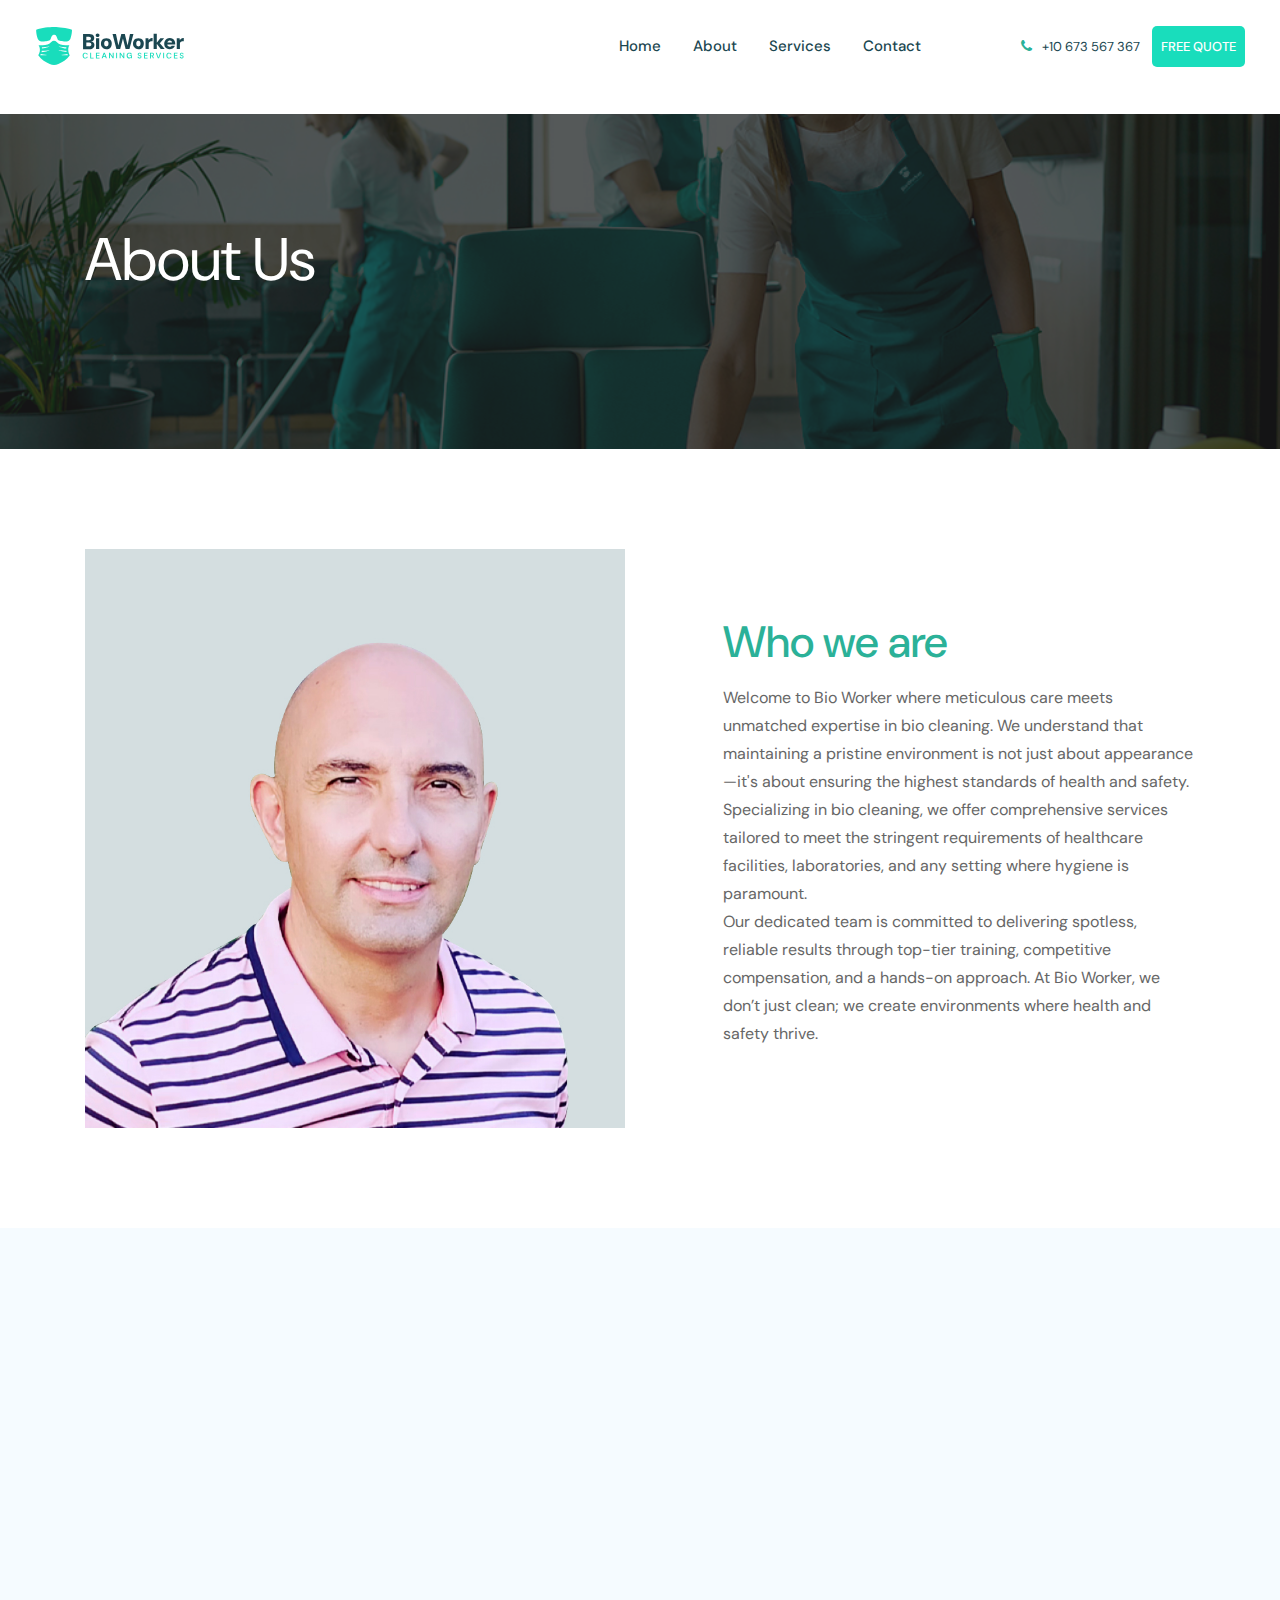
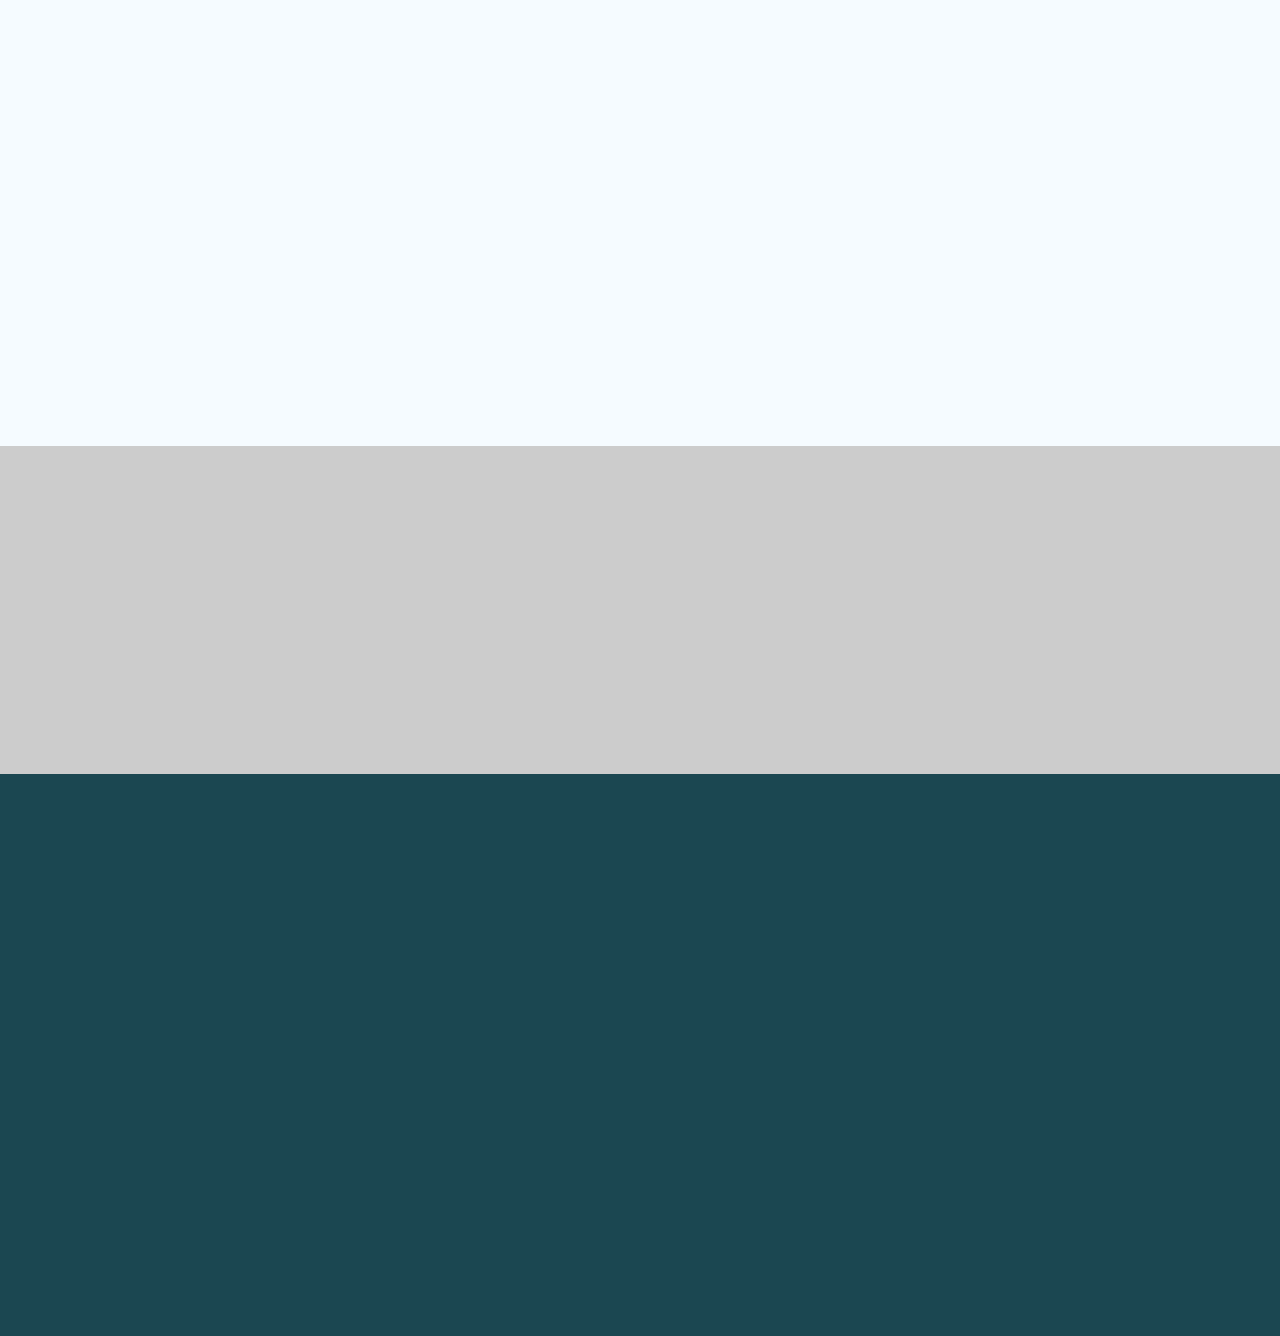
==== commit 6e77edd8: "added" ====
--- a/about.html
+++ b/about.html
@@ -56,7 +56,7 @@
 
                                             <li><a href="about.html">about</a></li>
                                             <li><a href="service.html">services</a></li>
-                                            <li><a href="FAQ.html">FAQ</a></li>
+                                            <!-- <li><a href="FAQ.html">FAQ</a></li> -->
                                             <li><a href="contact.html">Contact</a></li>
                                         </ul>
                                     </nav>
@@ -68,7 +68,7 @@
                                         <a href="#"> <i class="fa fa-phone"></i> +10 673 567 367</a>
                                     </div>
                                     <div class="d-none d-lg-block">
-                                        <a class="boxed-btn4" href="apply.html">FREE ESTIMATE</a>
+                                        <a class="boxed-btn4" href="apply.html">FREE QUOTE</a>
                                     </div>
                                 </div>
                             </div>
@@ -195,7 +195,7 @@
                 </div>
                 <div class="col-lg-4 col-md-5">
                     <div class="loan_btn wow fadeInUp" data-wow-duration="1.2s" data-wow-delay=".4s">
-                        <a class="boxed-btn3" href="apply.html">FREE ESTIMATE</a>
+                        <a class="boxed-btn3" href="apply.html">FREE QUOTE</a>
                     </div>
                 </div>
             </div>
--- a/css/style.css
+++ b/css/style.css
@@ -457,7 +457,7 @@
   background: #19DDBC;
   color: #fff;
   display: inline-block;
-  padding: 11px 29px 13px 29px;
+  padding: 11px 29px 11px 29px;
   font-family: "DM Sans", sans-serif;
   font-size: 16px;
   font-weight: 500;
@@ -491,7 +491,7 @@
 /* line 52, ../../Arafath/CL/December/234. Finance/HTML/scss/_btn.scss */
 .boxed-btn4 {
   display: inline-block;
-  padding: 11px 29px 13px 29px;
+  padding: 11px 29px 11px 29px;
   font-family: "DM Sans", sans-serif;
   font-size: 16px;
   font-weight: 500;
@@ -1190,7 +1190,7 @@
 
 /* line 151, ../../Arafath/CL/December/234. Finance/HTML/scss/_header.scss */
 .header-area .main-header-area .main-menu {
-  text-align: center;
+  text-align: right;
 }
 
 /* line 154, ../../Arafath/CL/December/234. Finance/HTML/scss/_header.scss */
@@ -8355,5 +8355,28 @@
 .modal-btn:hover {
   background-color: #45a049;
 }
-
+.parent-container {
+  max-width: 1200px; /* Adjust width as needed */
+  margin: 0 auto;    /* Center the container */
+  padding: 15px;     /* Optional: Padding for spacing */
+}
+
+.row {
+  display: flex;
+  flex-wrap: wrap;
+  margin-left: -15px;
+  margin-right: -15px;
+}
+
+.col-12, .col-sm-6, .col-lg-4 {
+  padding-left: 15px;
+  padding-right: 15px;
+  margin-bottom: 20px; /* Adds spacing between rows */
+}
+
+/* Adjust image size to make them uniform */
+.thumbnail-classic-figure img {
+  width: 100%;
+  height: auto; /* Maintain aspect ratio */
+}
 /*# sourceMappingURL=style.css.map */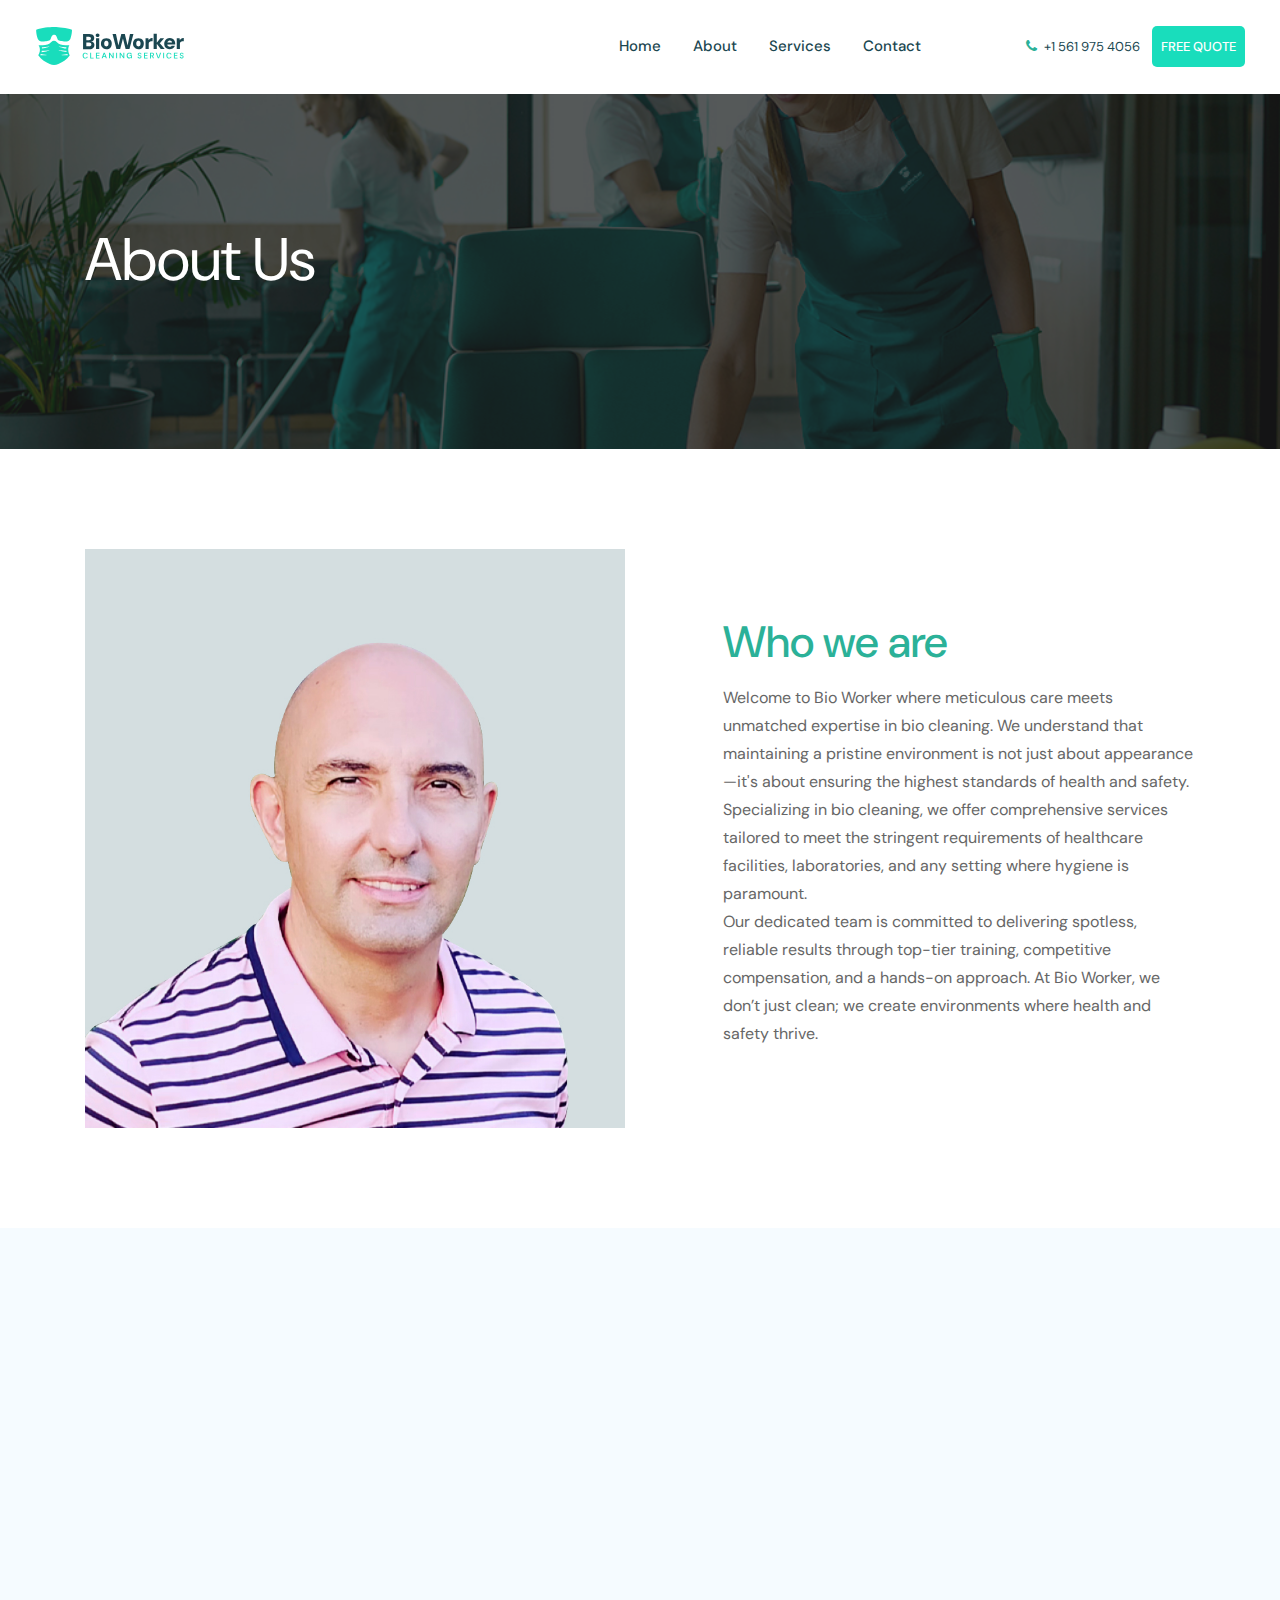
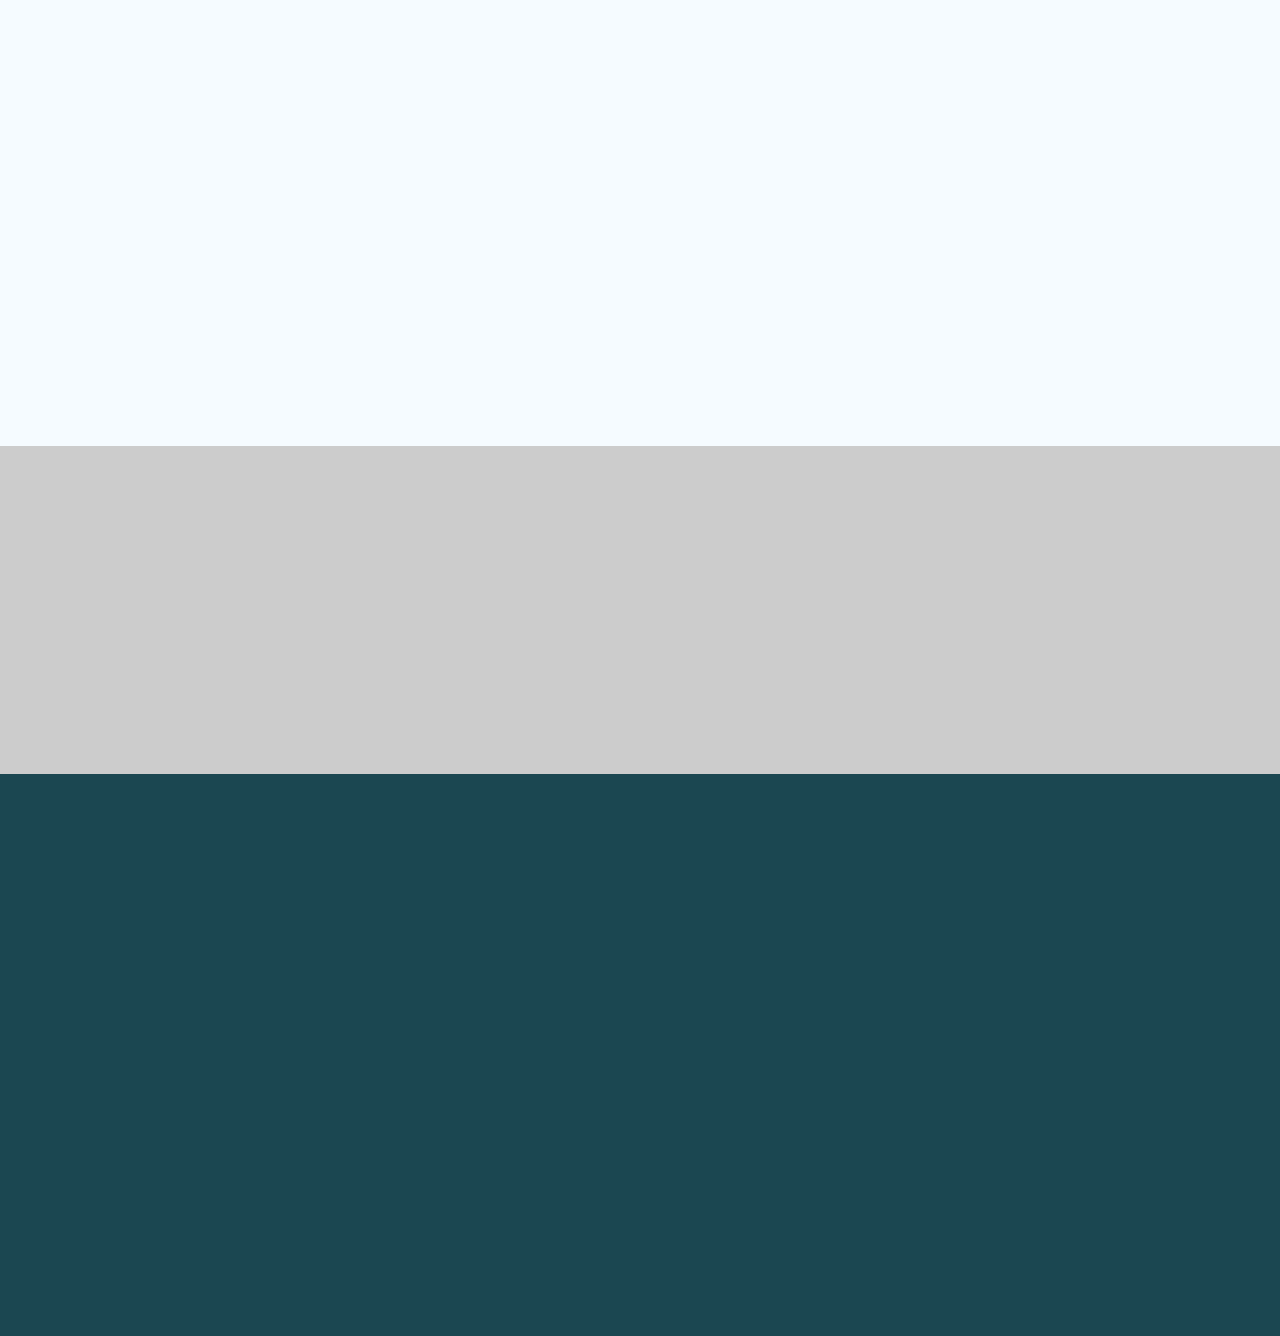
==== commit 19bf4112: "update" ====
--- a/about.html
+++ b/about.html
@@ -65,7 +65,7 @@
                             <div class="col-xl-3 col-lg-3 d-none d-lg-block">
                                 <div class="Appointment">
                                     <div class="phone_num d-none d-xl-block">
-                                        <a href="#"> <i class="fa fa-phone"></i> +10 673 567 367</a>
+                                        <a href="tel:+15619754056"> <i class="fa fa-phone"></i>+1 561 975 4056</a>
                                     </div>
                                     <div class="d-none d-lg-block">
                                         <a class="boxed-btn4" href="apply.html">FREE QUOTE</a>
@@ -214,7 +214,7 @@
                                     <img src="img/footer_logo.png" alt="">
                                 </a>
                             </div>
-                            
+
                             <div class="socail_links">
                                 <ul>
                                     <li>
@@ -248,8 +248,8 @@
                                 Contact
                             </h3>
                             <ul>
-                                <li><a href="#">info@bio-worker.com</a></li>
-                                <li><a href="#">+1 561 975 4056</a></li>
+                                <li><a href="mailto: info@bio-worker.com">info@bio-worker.com</a></li>
+                                <li><a href="tel:+15619754056">+1 561 975 4056</a></li>
                                 <li><a href="#">1829 Cholla Ct - 46240 - Indianapolis, IN</a></li>
                             </ul>
 
@@ -261,10 +261,10 @@
                                 Explore
                             </h3>
                             <ul>
-                                <li><a href="#">About</a></li>
-                                <li><a href="#">Service</a></li>
-                                <li><a href="#"> Contact</a></li>
-                                <li><a href="#">Support</a></li>
+                                <li><a href="about.html">About</a></li>
+                                <li><a href="service.html">services</a></li>
+                                <li><a href="contact.html"> Contact</a></li>
+                                <li><a href="mailto: info@bio-worker.com">Support</a></li>
                             </ul>
                         </div>
                     </div>
@@ -274,10 +274,10 @@
                                 Have a Questions?
                             </h3>
                             <ul>
-                                <li><a href="#">+10 673 567 367</a></li>
-                                <li><a href="#">Bioworker@support.com</a></li>
+                                <li><a href="tel:+15619754056">+1 561 975 4056</a></li>
+                                <li><a href="mailto: info@bio-worker.com"> info@bio-worker.com</a></li>
                             </ul>
-                            
+
                         </div>
                     </div>
                 </div>
@@ -290,8 +290,9 @@
                     <div class="col-xl-12">
                         <p class="copy_right text-center">
                             <!-- Link back to Colorlib can't be removed. Template is licensed under CC BY 3.0. -->
-Copyright &copy;<script>document.write(new Date().getFullYear());</script> All rights reserved 
-<!-- Link back to Colorlib can't be removed. Template is licensed under CC BY 3.0. -->
+                            Copyright &copy;
+                            <script>document.write(new Date().getFullYear());</script> All rights reserved
+                            <!-- Link back to Colorlib can't be removed. Template is licensed under CC BY 3.0. -->
                         </p>
                     </div>
                 </div>
--- a/css/style.css
+++ b/css/style.css
@@ -7454,7 +7454,7 @@
   padding: 10px 15px;
   min-width: 230px;
   transform: translate3d(-50%, 0, 0);
-  background: #ffffff;
+  /* background: #ffffff; */
   pointer-events: none;
   transition: all 0.3s ease;
   border-radius: 0 0 15px 15px;
@@ -8371,7 +8371,7 @@
 .col-12, .col-sm-6, .col-lg-4 {
   padding-left: 15px;
   padding-right: 15px;
-  margin-bottom: 20px; /* Adds spacing between rows */
+  /* margin-bottom: 20px; */
 }
 
 /* Adjust image size to make them uniform */
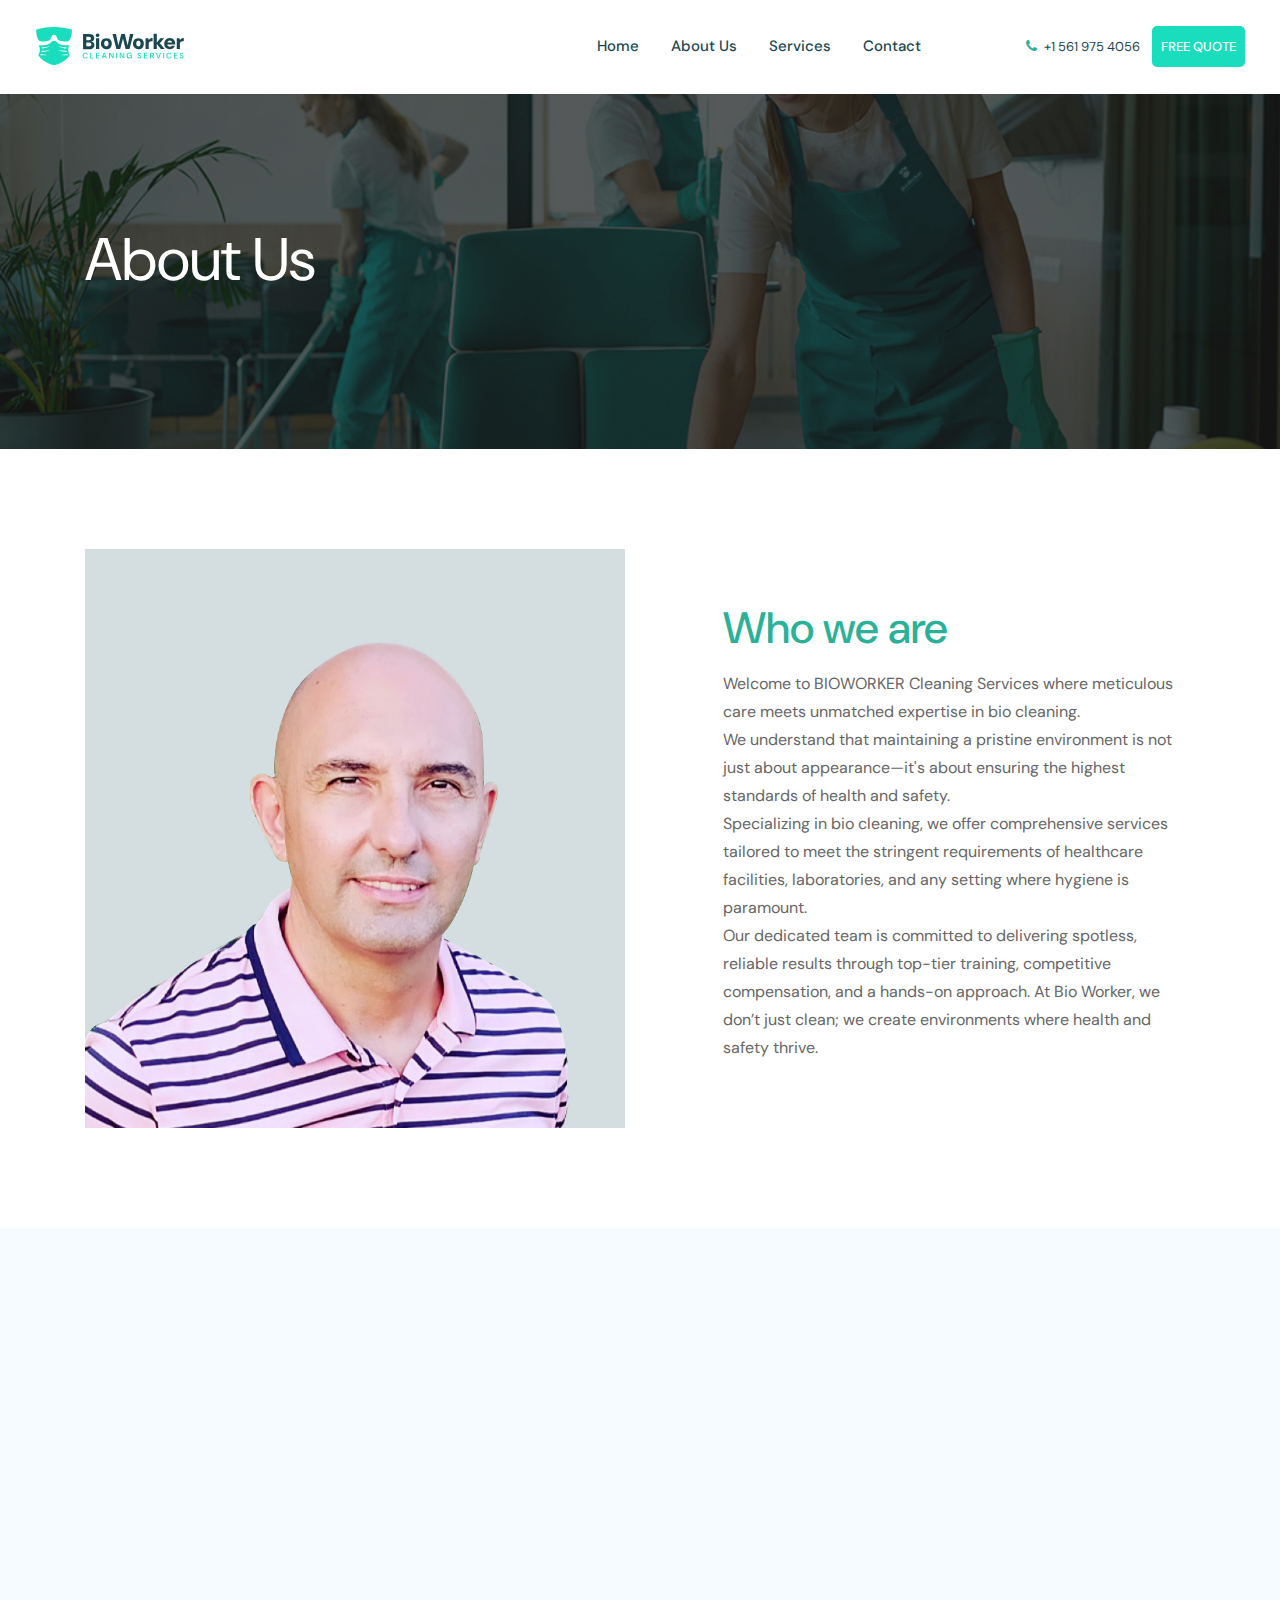
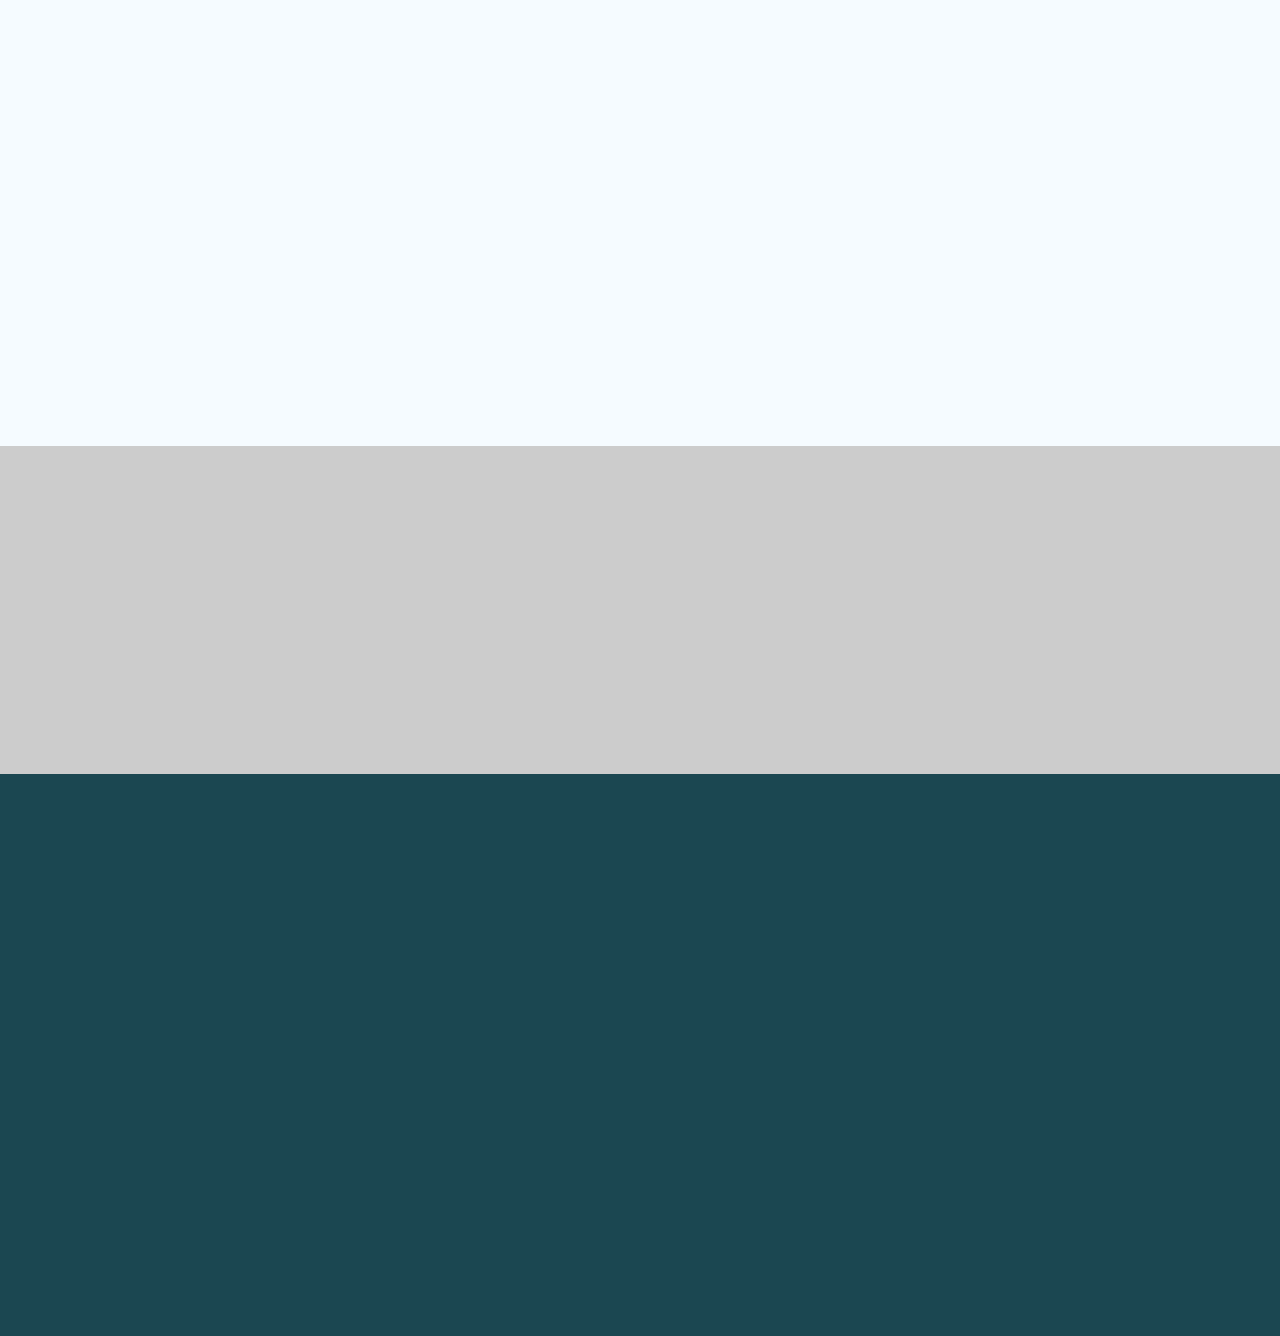
==== commit 42d9d137: "update" ====
--- a/about.html
+++ b/about.html
@@ -54,7 +54,7 @@
                                         <ul id="navigation">
                                             <li><a href="index.html">home</a></li>
 
-                                            <li><a href="about.html">about</a></li>
+                                            <li><a href="about.html">about us</a></li>
                                             <li><a href="service.html">services</a></li>
                                             <!-- <li><a href="FAQ.html">FAQ</a></li> -->
                                             <li><a href="contact.html">Contact</a></li>
@@ -113,8 +113,9 @@
                         <div class="section_title wow fadeInUp" data-wow-duration="1.2s" data-wow-delay=".3s">
                             <h3>Who we are</h3>
                         </div>
-                        <p class="wow fadeInUp" data-wow-duration="1.2s" data-wow-delay=".4s">Welcome to Bio Worker
-                            where meticulous care meets unmatched expertise in bio cleaning. We
+                        <p class="wow fadeInUp" data-wow-duration="1.2s" data-wow-delay=".4s">Welcome to BIOWORKER
+                            Cleaning Services
+                            where meticulous care meets unmatched expertise in bio cleaning. <br>We
                             understand that maintaining a pristine environment is not just about appearance—it's about
                             ensuring
                             the highest standards of health and safety.<br> Specializing in bio cleaning, we offer
@@ -127,7 +128,7 @@
                             approach. At
                             Bio Worker, we don’t just clean; we create environments where health and safety thrive.</p>
 
-                        
+
                     </div>
                 </div>
             </div>
@@ -169,7 +170,7 @@
                             <span>
                                 02
                             </span>
-                            <h3>Deep Cleaning and Disinfection Services</h3>
+                            <h3>Cleaning Services for a Small Fee...!</h3>
                             <p>Our professionally trained cleaning professionals offer same-day deep
                                 cleaning services for a small fee.
                                 This includes oven and fridge cleaning and cleaning windows, blinds, and
@@ -261,7 +262,7 @@
                                 Explore
                             </h3>
                             <ul>
-                                <li><a href="about.html">About</a></li>
+                                <li><a href="about.html">About Us</a></li>
                                 <li><a href="service.html">services</a></li>
                                 <li><a href="contact.html"> Contact</a></li>
                                 <li><a href="mailto: info@bio-worker.com">Support</a></li>
